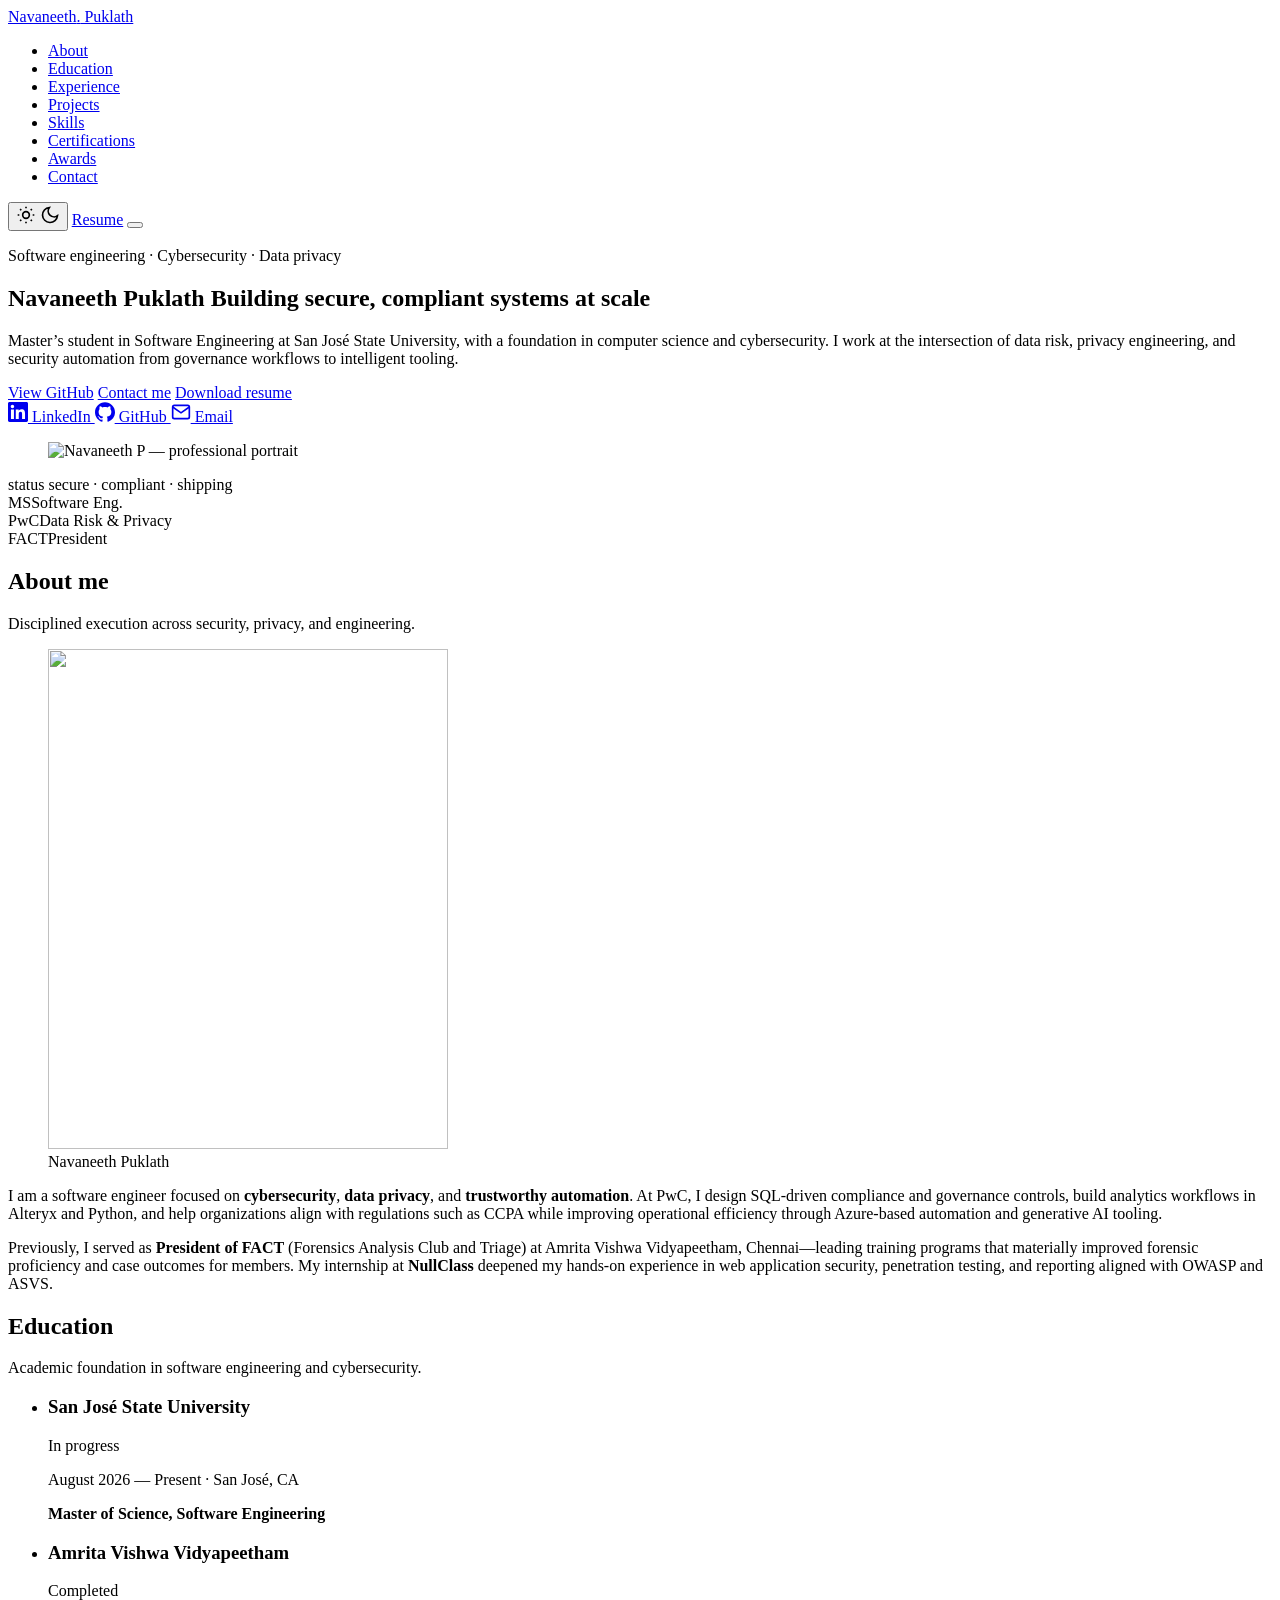
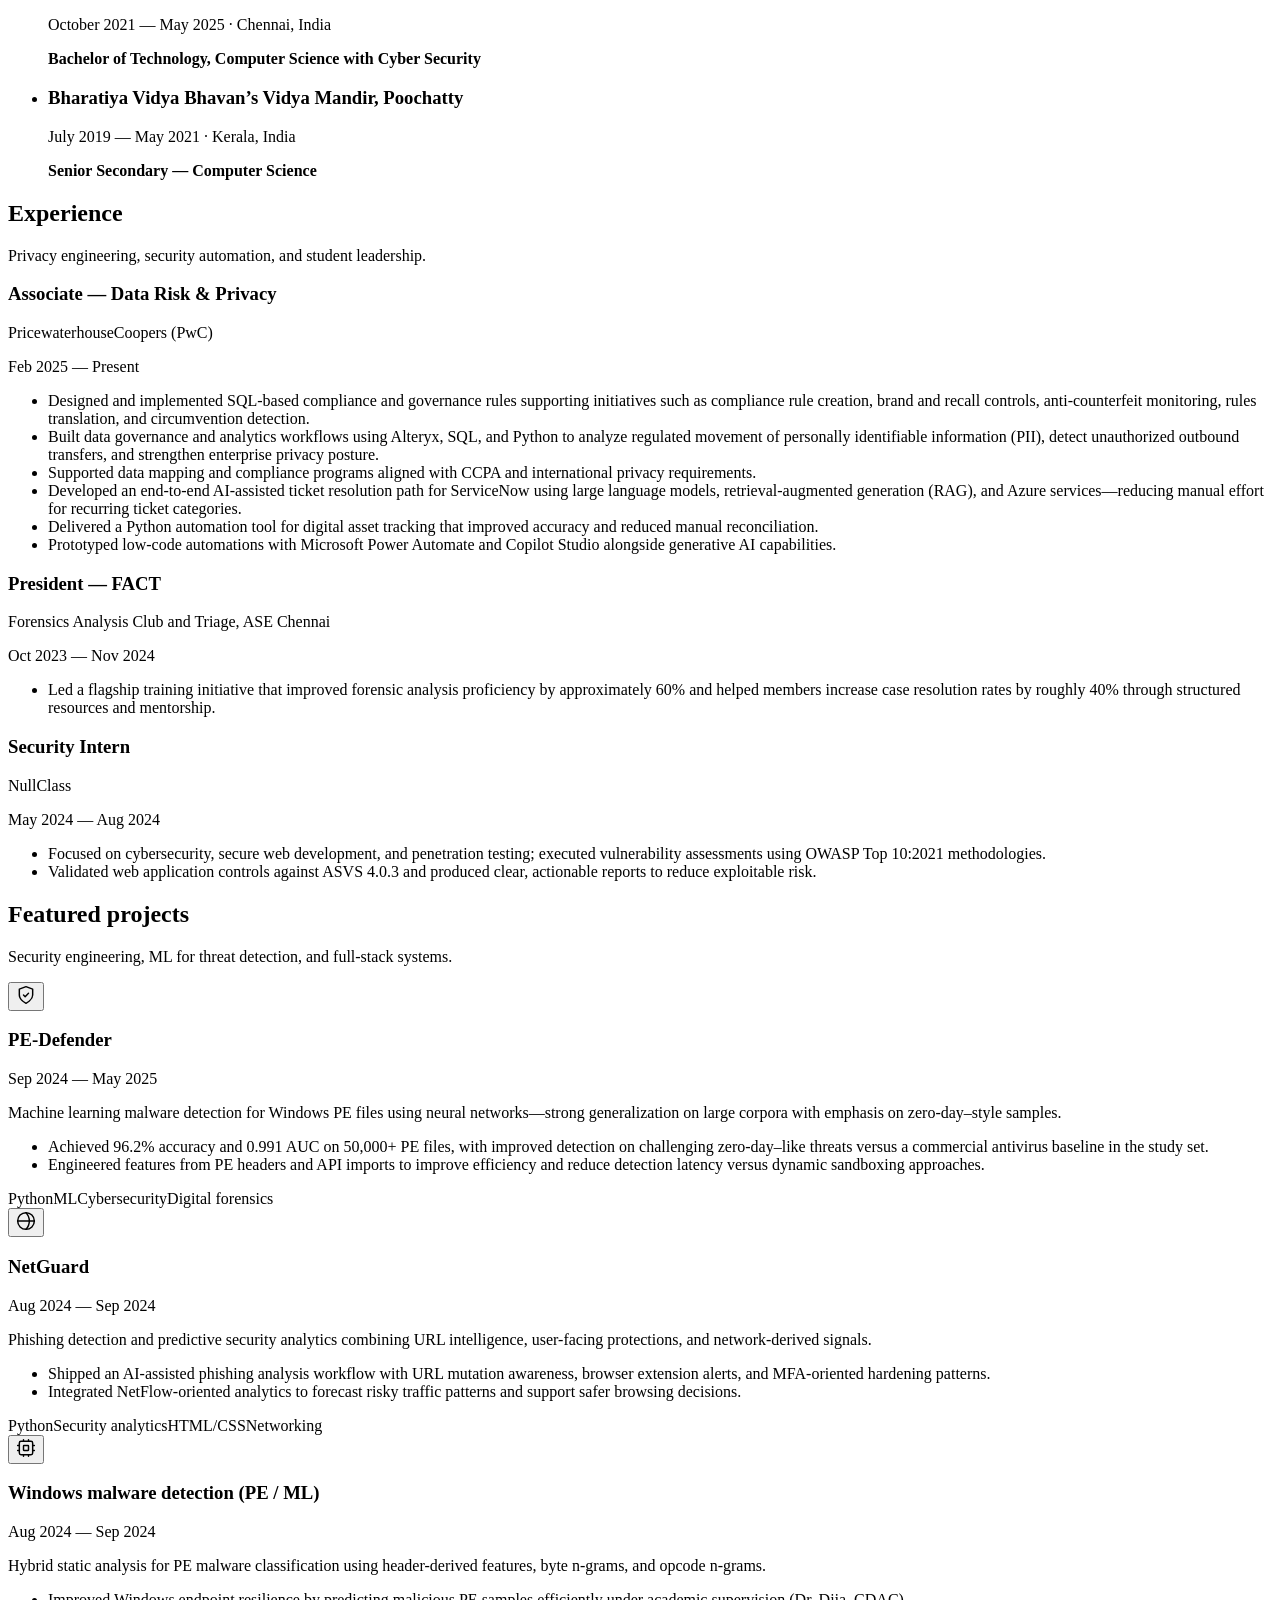
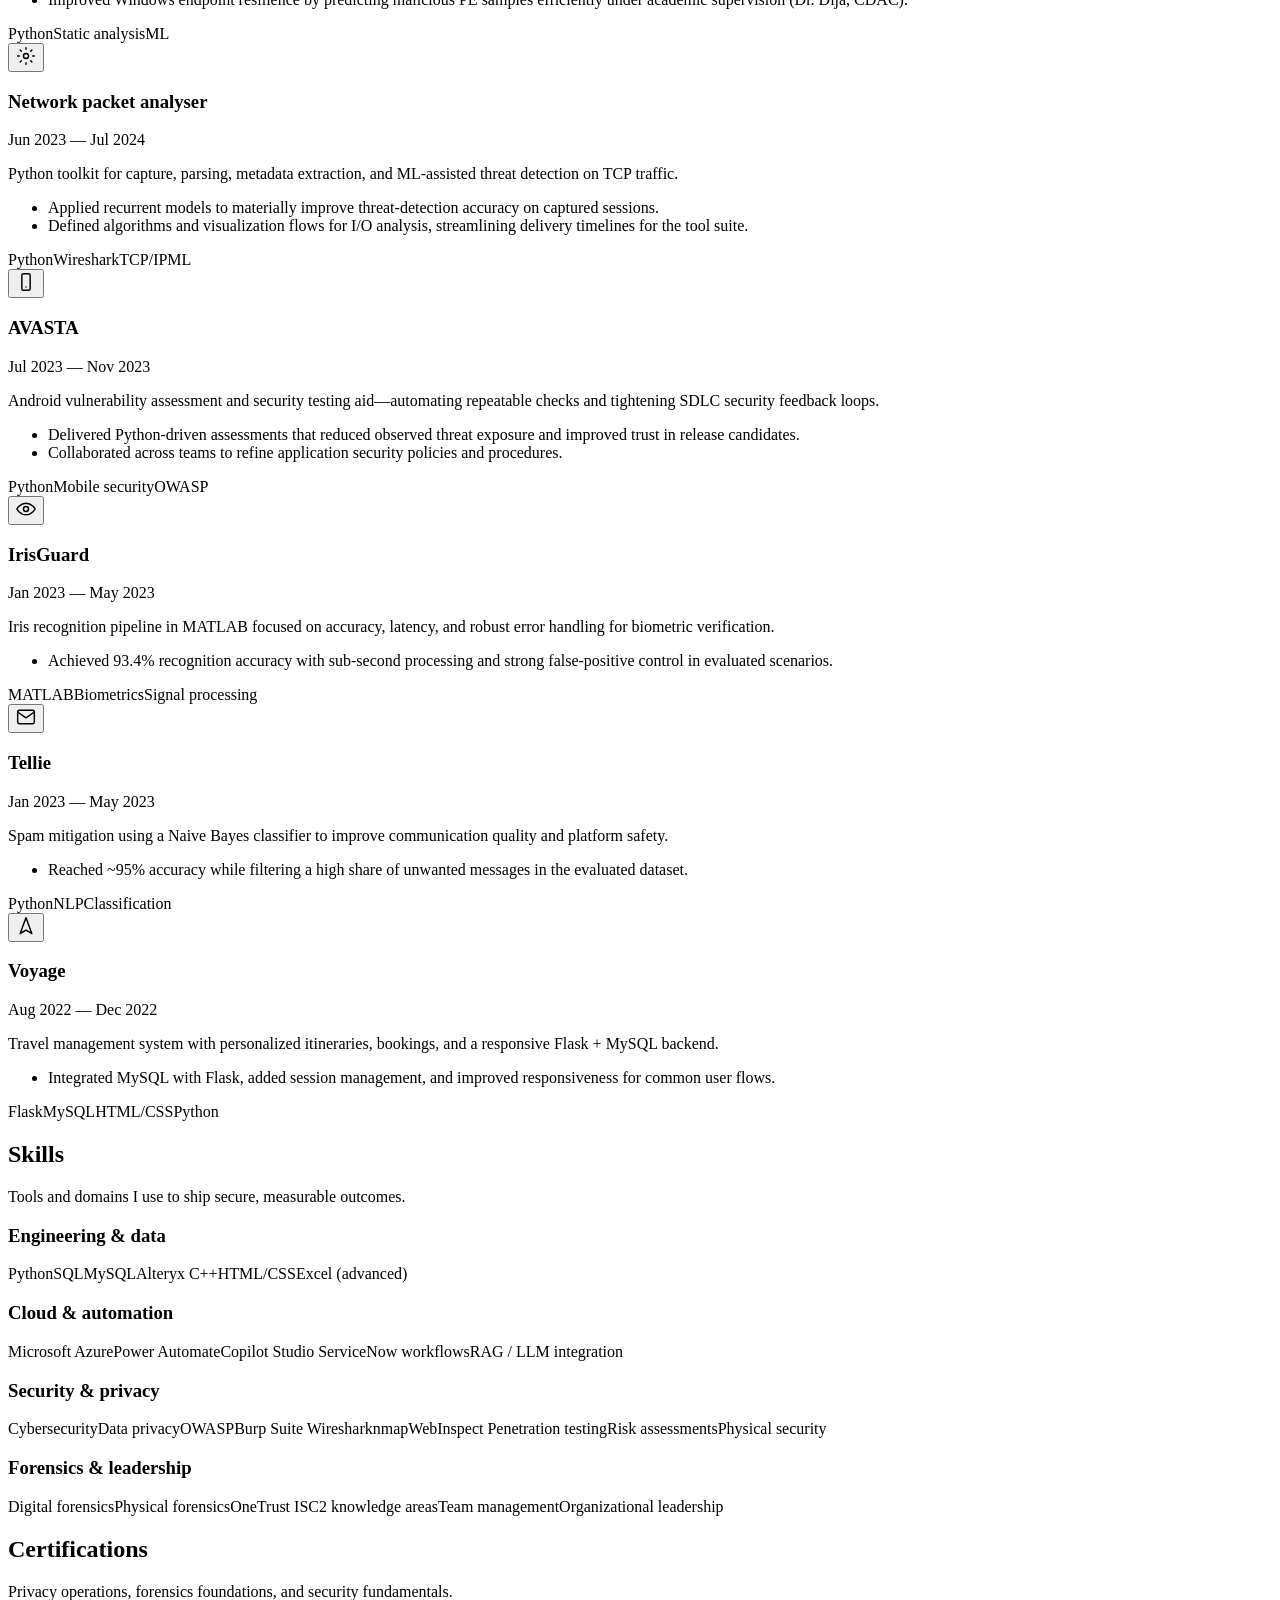
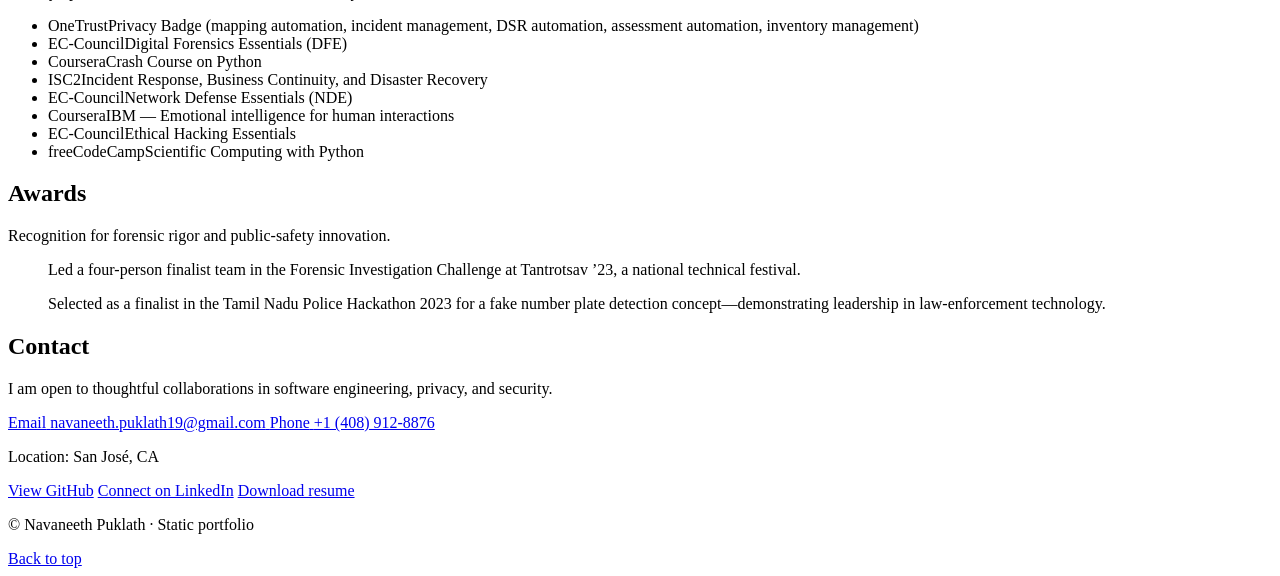
==== portfolio/index.html @ cc94ab1d "Update index.html" ====
<!DOCTYPE html>
<html lang="en">
<head>
  <meta charset="UTF-8" />
  <meta name="viewport" content="width=device-width, initial-scale=1.0" />
  <meta name="description" content="Navaneeth Puklath — Software engineering and cybersecurity portfolio. Data risk, privacy, and secure systems." />
  <title>Navaneeth Puklath | Software Engineering & Cybersecurity</title>
  <!-- Apply saved theme before CSS paints to avoid flash -->
  <script>
    (function () {
      try {
        if (localStorage.getItem("portfolio-theme") === "light") {
          document.documentElement.setAttribute("data-theme", "light");
        }
      } catch (e) { /* private mode */ }
    })();
  </script>
  <!-- Headings: Space Grotesk · Body: Inter · Tags: JetBrains Mono -->
  <link rel="preconnect" href="https://fonts.googleapis.com" />
  <link rel="preconnect" href="https://fonts.gstatic.com" crossorigin />
  <link href="https://fonts.googleapis.com/css2?family=Inter:wght@400;500;600;700&family=JetBrains+Mono:wght@400;500&family=Space+Grotesk:wght@500;600;700&display=swap" rel="stylesheet" />
  <link rel="stylesheet" href="style.css" />
</head>
<body>
  <!-- Ambient background layers (styled in CSS) -->
  <div class="bg-grid" aria-hidden="true"></div>
  <div class="bg-glow bg-glow--1" aria-hidden="true"></div>
  <div class="bg-glow bg-glow--2" aria-hidden="true"></div>

  <header class="site-header" id="top">
    <div class="container header__inner">
      <a class="logo" href="#hero" data-smooth-scroll>Navaneeth<span class="logo__dot">.</span> Puklath</a>
      <nav class="nav nav--desktop" aria-label="Primary">
        <ul class="nav__list">
          <li><a href="#about" data-smooth-scroll>About</a></li>
          <li><a href="#education" data-smooth-scroll>Education</a></li>
          <li><a href="#experience" data-smooth-scroll>Experience</a></li>
          <li><a href="#projects" data-smooth-scroll>Projects</a></li>
          <li><a href="#skills" data-smooth-scroll>Skills</a></li>
          <li><a href="#certifications" data-smooth-scroll>Certifications</a></li>
          <li><a href="#awards" data-smooth-scroll>Awards</a></li>
          <li><a href="#contact" data-smooth-scroll>Contact</a></li>
        </ul>
      </nav>
      <div class="header__actions">
        <!-- Dark / light appearance; label updates in script.js -->
        <button
          type="button"
          class="theme-toggle"
          id="theme-toggle"
          aria-label="Switch to light mode"
          title="Toggle color theme"
        >
          <svg class="theme-toggle__icon theme-toggle__icon--sun" width="20" height="20" viewBox="0 0 24 24" fill="none" stroke="currentColor" stroke-width="2" aria-hidden="true">
            <circle cx="12" cy="12" r="4" />
            <path d="M12 2v2M12 20v2M4.93 4.93l1.41 1.41M17.66 17.66l1.41 1.41M2 12h2M20 12h2M4.93 19.07l1.41-1.41M17.66 6.34l1.41-1.41" />
          </svg>
          <svg class="theme-toggle__icon theme-toggle__icon--moon" width="20" height="20" viewBox="0 0 24 24" fill="none" stroke="currentColor" stroke-width="2" aria-hidden="true">
            <path d="M21 12.79A9 9 0 1 1 11.21 3 7 7 0 0 0 21 12.79z" />
          </svg>
        </button>
        <a class="btn btn--ghost btn--sm" href="images/resume.pdf" download>Resume</a>
        <button class="nav-toggle" type="button" aria-expanded="false" aria-controls="mobile-nav" aria-label="Open menu">
          <span class="nav-toggle__bar"></span>
          <span class="nav-toggle__bar"></span>
        </button>
      </div>
    </div>
    <!-- Mobile navigation panel -->
    <div class="mobile-nav" id="mobile-nav" hidden>
      <nav aria-label="Mobile primary">
        <ul class="mobile-nav__list">
          <li><a href="#about" data-smooth-scroll>About</a></li>
          <li><a href="#education" data-smooth-scroll>Education</a></li>
          <li><a href="#experience" data-smooth-scroll>Experience</a></li>
          <li><a href="#projects" data-smooth-scroll>Projects</a></li>
          <li><a href="#skills" data-smooth-scroll>Skills</a></li>
          <li><a href="#certifications" data-smooth-scroll>Certifications</a></li>
          <li><a href="#awards" data-smooth-scroll>Awards</a></li>
          <li><a href="#contact" data-smooth-scroll>Contact</a></li>
        </ul>
      </nav>
    </div>
  </header>

  <main>
    <!-- 1. Hero -->
    <section class="hero section" id="hero">
      <div class="container hero__grid">
        <div class="hero__content reveal">
          <p class="eyebrow">Software engineering · Cybersecurity · Data privacy</p>
          <h1 class="hero__title">
            <span class="hero__name">Navaneeth Puklath</span>
            <span class="hero__role">Building secure, compliant systems at scale</span>
          </h1>
          <p class="hero__lead">
            Master’s student in Software Engineering at San José State University, with a foundation in computer science and cybersecurity.
            I work at the intersection of data risk, privacy engineering, and security automation from governance workflows to intelligent tooling.
          </p>
          <div class="hero__cta">
            <a class="btn btn--primary" href="https://github.com/Navaneethvinodp" target="_blank" rel="noopener noreferrer">View GitHub</a>
            <a class="btn btn--secondary" href="#contact" data-smooth-scroll>Contact me</a>
            <a class="btn btn--ghost" href="images/resume.pdf" download>Download resume</a>
          </div>
          <div class="hero__links">
            <a class="icon-link" href="https://www.linkedin.com/in/navaneeth-p-nair" target="_blank" rel="noopener noreferrer" aria-label="LinkedIn">
              <svg width="20" height="20" viewBox="0 0 24 24" fill="currentColor" aria-hidden="true"><path d="M20.447 20.452h-3.554v-5.569c0-1.328-.027-3.037-1.852-3.037-1.853 0-2.136 1.445-2.136 2.939v5.667H9.351V9h3.414v1.561h.046c.477-.9 1.637-1.85 3.37-1.85 3.601 0 4.267 2.37 4.267 5.455v6.286zM5.337 7.433c-1.144 0-2.063-.926-2.063-2.065 0-1.138.92-2.063 2.063-2.063 1.14 0 2.064.925 2.064 2.063 0 1.139-.925 2.065-2.064 2.065zm1.782 13.019H3.555V9h3.564v11.452zM22.225 0H1.771C.792 0 0 .774 0 1.729v20.542C0 23.227.792 24 1.771 24h20.451C23.2 24 24 23.227 24 22.271V1.729C24 .774 23.2 0 22.222 0h.003z"/></svg>
              LinkedIn
            </a>
            <a class="icon-link" href="https://github.com/Navaneethvinodp" target="_blank" rel="noopener noreferrer" aria-label="GitHub">
              <svg width="20" height="20" viewBox="0 0 24 24" fill="currentColor" aria-hidden="true"><path d="M12 .297c-6.63 0-12 5.373-12 12 0 5.303 3.438 9.8 8.205 11.385.6.113.82-.258.82-.577 0-.285-.01-1.04-.015-2.04-3.338.724-4.042-1.61-4.042-1.61C4.422 18.07 3.633 17.7 3.633 17.7c-1.087-.744.084-.729.084-.729 1.205.084 1.838 1.236 1.838 1.236 1.07 1.835 2.809 1.305 3.495.998.108-.776.417-1.305.76-1.605-2.665-.3-5.466-1.332-5.466-5.93 0-1.31.465-2.38 1.235-3.22-.135-.303-.54-1.523.105-3.176 0 0 1.005-.322 3.3 1.23.96-.267 1.98-.399 3-.405 1.02.006 2.04.138 3 .405 2.28-1.552 3.285-1.23 3.285-1.23.645 1.653.24 2.873.12 3.176.765.84 1.23 1.91 1.23 3.22 0 4.61-2.805 5.625-5.475 5.92.42.36.81 1.096.81 2.22 0 1.606-.015 2.896-.015 3.286 0 .315.21.69.825.57C20.565 22.092 24 17.592 24 12.297c0-6.627-5.373-12-12-12"/></svg>
              GitHub
            </a>
            <a class="icon-link" href="mailto:nivinvinod1236@gmail.com" aria-label="Email">
              <svg width="20" height="20" viewBox="0 0 24 24" fill="none" stroke="currentColor" stroke-width="2" aria-hidden="true"><path d="M4 4h16c1.1 0 2 .9 2 2v12c0 1.1-.9 2-2 2H4c-1.1 0-2-.9-2-2V6c0-1.1.9-2 2-2z"/><polyline points="22,6 12,13 2,6"/></svg>
              Email
            </a>
          </div>
        </div>
        <div class="hero__visual hero__visual--stack reveal reveal--delay">
          <!-- Professional headshot: images/photo.png -->
          <figure class="hero-photo">
            <img
              class="hero-photo__img"
              src="images/photo.png"
              alt="Navaneeth P — professional portrait"
              width="640"
              height="800"
              loading="eager"
              decoding="async"
            />
          </figure>
          <div class="hero-card hero-card--compact">
            <div class="hero-card__scan" aria-hidden="true"></div>
            <div class="hero-card__content">
              <span class="mono mono--muted">status</span>
              <span class="mono mono--accent">secure · compliant · shipping</span>
              <div class="hero-card__metrics">
                <div><span class="metric__value">MS</span><span class="metric__label">Software Eng.</span></div>
                <div><span class="metric__value">PwC</span><span class="metric__label">Data Risk &amp; Privacy</span></div>
                <div><span class="metric__value">FACT</span><span class="metric__label">President</span></div>
              </div>
            </div>
          </div>
        </div>
      </div>
    </section>

    <!-- 2. About -->
    <section class="section section--tight" id="about">
      <div class="container">
        <header class="section__head reveal">
          <h2 class="section__title">About me</h2>
          <p class="section__subtitle">Disciplined execution across security, privacy, and engineering.</p>
        </header>
        <div class="about__grid">
          <figure class="about-photo reveal">
            <img
              class="about-photo__img"
              src="images/photo.png"
              alt=""
              width="400"
              height="500"
              loading="lazy"
              decoding="async"
            />
            <figcaption class="visually-hidden">Navaneeth Puklath</figcaption>
          </figure>
          <div class="prose prose--wide reveal">
            <p>
              I am a software engineer focused on <strong>cybersecurity</strong>, <strong>data privacy</strong>, and <strong>trustworthy automation</strong>.
              At PwC, I design SQL-driven compliance and governance controls, build analytics workflows in Alteryx and Python, and help organizations align with regulations such as CCPA while improving operational efficiency through Azure-based automation and generative AI tooling.
            </p>
            <p>
              Previously, I served as <strong>President of FACT</strong> (Forensics Analysis Club and Triage) at Amrita Vishwa Vidyapeetham, Chennai—leading training programs that materially improved forensic proficiency and case outcomes for members.
              My internship at <strong>NullClass</strong> deepened my hands-on experience in web application security, penetration testing, and reporting aligned with OWASP and ASVS.
            </p>
          </div>
        </div>
      </div>
    </section>

    <!-- 3. Education -->
    <section class="section" id="education">
      <div class="container">
        <header class="section__head reveal">
          <h2 class="section__title">Education</h2>
          <p class="section__subtitle">Academic foundation in software engineering and cybersecurity.</p>
        </header>
        <ul class="timeline reveal">
          <li class="timeline__item">
            <div class="timeline__marker"></div>
            <div class="card card--pad">
              <div class="card__top">
                <h3 class="card__title">San José State University</h3>
                <span class="pill">In progress</span>
              </div>
              <p class="card__meta">August 2026 — Present · San José, CA</p>
              <p class="card__text"><strong>Master of Science, Software Engineering</strong></p>
            </div>
          </li>
          <li class="timeline__item">
            <div class="timeline__marker"></div>
            <div class="card card--pad">
              <div class="card__top">
                <h3 class="card__title">Amrita Vishwa Vidyapeetham</h3>
                <span class="pill pill--muted">Completed</span>
              </div>
              <p class="card__meta">October 2021 — May 2025 · Chennai, India</p>
              <p class="card__text"><strong>Bachelor of Technology, Computer Science with Cyber Security</strong></p>
            </div>
          </li>
          <li class="timeline__item">
            <div class="timeline__marker"></div>
            <div class="card card--pad">
              <div class="card__top">
                <h3 class="card__title">Bharatiya Vidya Bhavan’s Vidya Mandir, Poochatty</h3>
              </div>
              <p class="card__meta">July 2019 — May 2021 · Kerala, India</p>
              <p class="card__text"><strong>Senior Secondary — Computer Science</strong></p>
            </div>
          </li>
        </ul>
      </div>
    </section>

    <!-- 4. Experience -->
    <section class="section section--alt" id="experience">
      <div class="container">
        <header class="section__head reveal">
          <h2 class="section__title">Experience</h2>
          <p class="section__subtitle">Privacy engineering, security automation, and student leadership.</p>
        </header>
        <div class="cards-stack">
          <article class="card card--exp reveal">
            <div class="card__top">
              <div>
                <h3 class="card__title">Associate — Data Risk &amp; Privacy</h3>
                <p class="card__org">PricewaterhouseCoopers (PwC)</p>
              </div>
              <span class="pill">Feb 2025 — Present</span>
            </div>
            <ul class="list">
              <li>Designed and implemented SQL-based compliance and governance rules supporting initiatives such as compliance rule creation, brand and recall controls, anti-counterfeit monitoring, rules translation, and circumvention detection.</li>
              <li>Built data governance and analytics workflows using Alteryx, SQL, and Python to analyze regulated movement of personally identifiable information (PII), detect unauthorized outbound transfers, and strengthen enterprise privacy posture.</li>
              <li>Supported data mapping and compliance programs aligned with CCPA and international privacy requirements.</li>
              <li>Developed an end-to-end AI-assisted ticket resolution path for ServiceNow using large language models, retrieval-augmented generation (RAG), and Azure services—reducing manual effort for recurring ticket categories.</li>
              <li>Delivered a Python automation tool for digital asset tracking that improved accuracy and reduced manual reconciliation.</li>
              <li>Prototyped low-code automations with Microsoft Power Automate and Copilot Studio alongside generative AI capabilities.</li>
            </ul>
          </article>
          <article class="card card--exp reveal">
            <div class="card__top">
              <div>
                <h3 class="card__title">President — FACT</h3>
                <p class="card__org">Forensics Analysis Club and Triage, ASE Chennai</p>
              </div>
              <span class="pill pill--muted">Oct 2023 — Nov 2024</span>
            </div>
            <ul class="list">
              <li>Led a flagship training initiative that improved forensic analysis proficiency by approximately 60% and helped members increase case resolution rates by roughly 40% through structured resources and mentorship.</li>
            </ul>
          </article>
          <article class="card card--exp reveal">
            <div class="card__top">
              <div>
                <h3 class="card__title">Security Intern</h3>
                <p class="card__org">NullClass</p>
              </div>
              <span class="pill pill--muted">May 2024 — Aug 2024</span>
            </div>
            <ul class="list">
              <li>Focused on cybersecurity, secure web development, and penetration testing; executed vulnerability assessments using OWASP Top 10:2021 methodologies.</li>
              <li>Validated web application controls against ASVS 4.0.3 and produced clear, actionable reports to reduce exploitable risk.</li>
            </ul>
          </article>
        </div>
      </div>
    </section>

    <!-- 5. Featured Projects -->
    <section class="section" id="projects">
      <div class="container">
        <header class="section__head reveal">
          <h2 class="section__title">Featured projects</h2>
          <p class="section__subtitle">Security engineering, ML for threat detection, and full-stack systems.</p>
        </header>
        <div class="project-grid">
          <article class="project-card reveal">
            <!-- Decorative control-style icon: cyan → violet on hover / focus -->
            <button type="button" class="project-card__icon" aria-label="PE-Defender — malware detection highlights">
              <svg viewBox="0 0 24 24" width="20" height="20" fill="none" stroke="currentColor" stroke-width="1.75" stroke-linecap="round" stroke-linejoin="round" aria-hidden="true">
                <path d="M12 22s8-4 8-10V5l-8-3-8 3v7c0 6 8 10 8 10z" />
                <path d="M9 12l2 2 4-4" />
              </svg>
            </button>
            <div class="project-card__head">
              <h3 class="project-card__title">PE-Defender</h3>
              <span class="project-card__period">Sep 2024 — May 2025</span>
            </div>
            <p class="project-card__desc">Machine learning malware detection for Windows PE files using neural networks—strong generalization on large corpora with emphasis on zero-day–style samples.</p>
            <ul class="list list--compact">
              <li>Achieved 96.2% accuracy and 0.991 AUC on 50,000+ PE files, with improved detection on challenging zero-day–like threats versus a commercial antivirus baseline in the study set.</li>
              <li>Engineered features from PE headers and API imports to improve efficiency and reduce detection latency versus dynamic sandboxing approaches.</li>
            </ul>
            <div class="tags">
              <span class="tag">Python</span><span class="tag">ML</span><span class="tag">Cybersecurity</span><span class="tag">Digital forensics</span>
            </div>
          </article>
          <article class="project-card reveal">
            <button type="button" class="project-card__icon" aria-label="NetGuard — phishing detection highlights">
              <svg viewBox="0 0 24 24" width="20" height="20" fill="none" stroke="currentColor" stroke-width="1.75" stroke-linecap="round" stroke-linejoin="round" aria-hidden="true">
                <circle cx="12" cy="12" r="10" />
                <path d="M2 12h20M12 2a14.5 14.5 0 0 1 0 20" />
              </svg>
            </button>
            <div class="project-card__head">
              <h3 class="project-card__title">NetGuard</h3>
              <span class="project-card__period">Aug 2024 — Sep 2024</span>
            </div>
            <p class="project-card__desc">Phishing detection and predictive security analytics combining URL intelligence, user-facing protections, and network-derived signals.</p>
            <ul class="list list--compact">
              <li>Shipped an AI-assisted phishing analysis workflow with URL mutation awareness, browser extension alerts, and MFA-oriented hardening patterns.</li>
              <li>Integrated NetFlow-oriented analytics to forecast risky traffic patterns and support safer browsing decisions.</li>
            </ul>
            <div class="tags">
              <span class="tag">Python</span><span class="tag">Security analytics</span><span class="tag">HTML/CSS</span><span class="tag">Networking</span>
            </div>
          </article>
          <article class="project-card reveal">
            <button type="button" class="project-card__icon" aria-label="Windows malware detection — PE / ML highlights">
              <svg viewBox="0 0 24 24" width="20" height="20" fill="none" stroke="currentColor" stroke-width="1.75" stroke-linecap="round" stroke-linejoin="round" aria-hidden="true">
                <rect x="4" y="4" width="16" height="16" rx="2" />
                <rect x="9" y="9" width="6" height="6" rx="0.5" />
                <path d="M9 2v2M15 2v2M9 20v2M15 20v2M22 9h-2M22 15h-2M2 9h2M2 15h2" />
              </svg>
            </button>
            <div class="project-card__head">
              <h3 class="project-card__title">Windows malware detection (PE / ML)</h3>
              <span class="project-card__period">Aug 2024 — Sep 2024</span>
            </div>
            <p class="project-card__desc">Hybrid static analysis for PE malware classification using header-derived features, byte n-grams, and opcode n-grams.</p>
            <ul class="list list--compact">
              <li>Improved Windows endpoint resilience by predicting malicious PE samples efficiently under academic supervision (Dr. Dija, CDAC).</li>
            </ul>
            <div class="tags">
              <span class="tag">Python</span><span class="tag">Static analysis</span><span class="tag">ML</span>
            </div>
          </article>
          <article class="project-card reveal">
            <button type="button" class="project-card__icon" aria-label="Network packet analyser highlights">
              <svg viewBox="0 0 24 24" width="20" height="20" fill="none" stroke="currentColor" stroke-width="1.75" stroke-linecap="round" stroke-linejoin="round" aria-hidden="true">
                <circle cx="12" cy="12" r="3" />
                <path d="M12 2v2M12 20v2M4.93 4.93l1.41 1.41M17.66 17.66l1.41 1.41M2 12h2M20 12h2M4.93 19.07l1.41-1.41M17.66 6.34l1.41-1.41" />
              </svg>
            </button>
            <div class="project-card__head">
              <h3 class="project-card__title">Network packet analyser</h3>
              <span class="project-card__period">Jun 2023 — Jul 2024</span>
            </div>
            <p class="project-card__desc">Python toolkit for capture, parsing, metadata extraction, and ML-assisted threat detection on TCP traffic.</p>
            <ul class="list list--compact">
              <li>Applied recurrent models to materially improve threat-detection accuracy on captured sessions.</li>
              <li>Defined algorithms and visualization flows for I/O analysis, streamlining delivery timelines for the tool suite.</li>
            </ul>
            <div class="tags">
              <span class="tag">Python</span><span class="tag">Wireshark</span><span class="tag">TCP/IP</span><span class="tag">ML</span>
            </div>
          </article>
          <article class="project-card reveal">
            <button type="button" class="project-card__icon" aria-label="AVASTA — Android security testing highlights">
              <svg viewBox="0 0 24 24" width="20" height="20" fill="none" stroke="currentColor" stroke-width="1.75" stroke-linecap="round" stroke-linejoin="round" aria-hidden="true">
                <rect x="7" y="2" width="10" height="20" rx="2" />
                <path d="M12 18h.01" />
              </svg>
            </button>
            <div class="project-card__head">
              <h3 class="project-card__title">AVASTA</h3>
              <span class="project-card__period">Jul 2023 — Nov 2023</span>
            </div>
            <p class="project-card__desc">Android vulnerability assessment and security testing aid—automating repeatable checks and tightening SDLC security feedback loops.</p>
            <ul class="list list--compact">
              <li>Delivered Python-driven assessments that reduced observed threat exposure and improved trust in release candidates.</li>
              <li>Collaborated across teams to refine application security policies and procedures.</li>
            </ul>
            <div class="tags">
              <span class="tag">Python</span><span class="tag">Mobile security</span><span class="tag">OWASP</span>
            </div>
          </article>
          <article class="project-card reveal">
            <button type="button" class="project-card__icon" aria-label="IrisGuard — biometrics highlights">
              <svg viewBox="0 0 24 24" width="20" height="20" fill="none" stroke="currentColor" stroke-width="1.75" stroke-linecap="round" stroke-linejoin="round" aria-hidden="true">
                <path d="M1 12s4-7 11-7 11 7 11 7-4 7-11 7-11-7-11-7z" />
                <circle cx="12" cy="12" r="3" />
              </svg>
            </button>
            <div class="project-card__head">
              <h3 class="project-card__title">IrisGuard</h3>
              <span class="project-card__period">Jan 2023 — May 2023</span>
            </div>
            <p class="project-card__desc">Iris recognition pipeline in MATLAB focused on accuracy, latency, and robust error handling for biometric verification.</p>
            <ul class="list list--compact">
              <li>Achieved 93.4% recognition accuracy with sub-second processing and strong false-positive control in evaluated scenarios.</li>
            </ul>
            <div class="tags">
              <span class="tag">MATLAB</span><span class="tag">Biometrics</span><span class="tag">Signal processing</span>
            </div>
          </article>
          <article class="project-card reveal">
            <button type="button" class="project-card__icon" aria-label="Tellie — spam mitigation highlights">
              <svg viewBox="0 0 24 24" width="20" height="20" fill="none" stroke="currentColor" stroke-width="1.75" stroke-linecap="round" stroke-linejoin="round" aria-hidden="true">
                <path d="M4 4h16c1.1 0 2 .9 2 2v12c0 1.1-.9 2-2 2H4c-1.1 0-2-.9-2-2V6c0-1.1.9-2 2-2z" />
                <path d="m22 6-10 7L2 6" />
              </svg>
            </button>
            <div class="project-card__head">
              <h3 class="project-card__title">Tellie</h3>
              <span class="project-card__period">Jan 2023 — May 2023</span>
            </div>
            <p class="project-card__desc">Spam mitigation using a Naive Bayes classifier to improve communication quality and platform safety.</p>
            <ul class="list list--compact">
              <li>Reached ~95% accuracy while filtering a high share of unwanted messages in the evaluated dataset.</li>
            </ul>
            <div class="tags">
              <span class="tag">Python</span><span class="tag">NLP</span><span class="tag">Classification</span>
            </div>
          </article>
          <article class="project-card reveal">
            <button type="button" class="project-card__icon" aria-label="Voyage — travel platform highlights">
              <svg viewBox="0 0 24 24" width="20" height="20" fill="none" stroke="currentColor" stroke-width="1.75" stroke-linecap="round" stroke-linejoin="round" aria-hidden="true">
                <polygon points="12 2 19 21 12 17 5 21 12 2" />
              </svg>
            </button>
            <div class="project-card__head">
              <h3 class="project-card__title">Voyage</h3>
              <span class="project-card__period">Aug 2022 — Dec 2022</span>
            </div>
            <p class="project-card__desc">Travel management system with personalized itineraries, bookings, and a responsive Flask + MySQL backend.</p>
            <ul class="list list--compact">
              <li>Integrated MySQL with Flask, added session management, and improved responsiveness for common user flows.</li>
            </ul>
            <div class="tags">
              <span class="tag">Flask</span><span class="tag">MySQL</span><span class="tag">HTML/CSS</span><span class="tag">Python</span>
            </div>
          </article>
        </div>
      </div>
    </section>

    <!-- 6. Skills -->
    <section class="section section--alt" id="skills">
      <div class="container">
        <header class="section__head reveal">
          <h2 class="section__title">Skills</h2>
          <p class="section__subtitle">Tools and domains I use to ship secure, measurable outcomes.</p>
        </header>
        <div class="skill-groups reveal">
          <div class="skill-group">
            <h3 class="skill-group__title">Engineering &amp; data</h3>
            <div class="tags tags--lg">
              <span class="tag">Python</span><span class="tag">SQL</span><span class="tag">MySQL</span><span class="tag">Alteryx</span>
              <span class="tag">C++</span><span class="tag">HTML/CSS</span><span class="tag">Excel (advanced)</span>
            </div>
          </div>
          <div class="skill-group">
            <h3 class="skill-group__title">Cloud &amp; automation</h3>
            <div class="tags tags--lg">
              <span class="tag">Microsoft Azure</span><span class="tag">Power Automate</span><span class="tag">Copilot Studio</span>
              <span class="tag">ServiceNow workflows</span><span class="tag">RAG / LLM integration</span>
            </div>
          </div>
          <div class="skill-group">
            <h3 class="skill-group__title">Security &amp; privacy</h3>
            <div class="tags tags--lg">
              <span class="tag">Cybersecurity</span><span class="tag">Data privacy</span><span class="tag">OWASP</span><span class="tag">Burp Suite</span>
              <span class="tag">Wireshark</span><span class="tag">nmap</span><span class="tag">WebInspect</span>
              <span class="tag">Penetration testing</span><span class="tag">Risk assessments</span><span class="tag">Physical security</span>
            </div>
          </div>
          <div class="skill-group">
            <h3 class="skill-group__title">Forensics &amp; leadership</h3>
            <div class="tags tags--lg">
              <span class="tag">Digital forensics</span><span class="tag">Physical forensics</span><span class="tag">OneTrust</span>
              <span class="tag">ISC2 knowledge areas</span><span class="tag">Team management</span><span class="tag">Organizational leadership</span>
            </div>
          </div>
        </div>
      </div>
    </section>

    <!-- 7. Certifications -->
    <section class="section" id="certifications">
      <div class="container">
        <header class="section__head reveal">
          <h2 class="section__title">Certifications</h2>
          <p class="section__subtitle">Privacy operations, forensics foundations, and security fundamentals.</p>
        </header>
        <ul class="cert-grid reveal">
          <li class="cert-card"><span class="cert-card__issuer">OneTrust</span><span class="cert-card__name">Privacy Badge (mapping automation, incident management, DSR automation, assessment automation, inventory management)</span></li>
          <li class="cert-card"><span class="cert-card__issuer">EC-Council</span><span class="cert-card__name">Digital Forensics Essentials (DFE)</span></li>
          <li class="cert-card"><span class="cert-card__issuer">Coursera</span><span class="cert-card__name">Crash Course on Python</span></li>
          <li class="cert-card"><span class="cert-card__issuer">ISC2</span><span class="cert-card__name">Incident Response, Business Continuity, and Disaster Recovery</span></li>
          <li class="cert-card"><span class="cert-card__issuer">EC-Council</span><span class="cert-card__name">Network Defense Essentials (NDE)</span></li>
          <li class="cert-card"><span class="cert-card__issuer">Coursera</span><span class="cert-card__name">IBM — Emotional intelligence for human interactions</span></li>
          <li class="cert-card"><span class="cert-card__issuer">EC-Council</span><span class="cert-card__name">Ethical Hacking Essentials</span></li>
          <li class="cert-card"><span class="cert-card__issuer">freeCodeCamp</span><span class="cert-card__name">Scientific Computing with Python</span></li>
        </ul>
      </div>
    </section>

    <!-- 8. Awards -->
    <section class="section section--alt" id="awards">
      <div class="container">
        <header class="section__head reveal">
          <h2 class="section__title">Awards</h2>
          <p class="section__subtitle">Recognition for forensic rigor and public-safety innovation.</p>
        </header>
        <div class="awards reveal">
          <blockquote class="award">
            <p>Led a four-person finalist team in the Forensic Investigation Challenge at Tantrotsav ’23, a national technical festival.</p>
          </blockquote>
          <blockquote class="award">
            <p>Selected as a finalist in the Tamil Nadu Police Hackathon 2023 for a fake number plate detection concept—demonstrating leadership in law-enforcement technology.</p>
          </blockquote>
        </div>
      </div>
    </section>

    <!-- 9. Contact -->
    <section class="section section--contact" id="contact">
      <div class="container">
        <header class="section__head reveal">
          <h2 class="section__title">Contact</h2>
          <p class="section__subtitle">I am open to thoughtful collaborations in software engineering, privacy, and security.</p>
        </header>
        <div class="contact-panel reveal">
          <div class="contact-panel__primary">
            <a class="contact-tile" href="mailto:nivinvinod1236@gmail.com">
              <span class="contact-tile__label">Email</span>
              <span class="contact-tile__value">navaneeth.puklath19@gmail.com</span>
            </a>
            <a class="contact-tile" href="tel:+917907066160">
              <span class="contact-tile__label">Phone</span>
              <span class="contact-tile__value">+1 (408) 912-8876</span>
            </a>
            <p class="contact-note">Location: San José, CA</p>
          </div>
          <div class="contact-panel__actions">
            <a class="btn btn--primary btn--block" href="https://github.com/Navaneethpuklayh" target="_blank" rel="noopener noreferrer">View GitHub</a>
            <a class="btn btn--secondary btn--block" href="https://www.linkedin.com/in/navaneeth-puklath" target="_blank" rel="noopener noreferrer">Connect on LinkedIn</a>
            <a class="btn btn--ghost btn--block" href="images/resume.pdf" download>Download resume</a>
          </div>
        </div>
      </div>
    </section>
  </main>

  <footer class="site-footer">
    <div class="container footer__inner">
      <p class="footer__text">© <span id="year"></span> Navaneeth Puklath · Static portfolio</p>
      <a class="footer__top" href="#hero" data-smooth-scroll>Back to top</a>
    </div>
  </footer>

  <script src="script.js" defer></script>
</body>
</html>
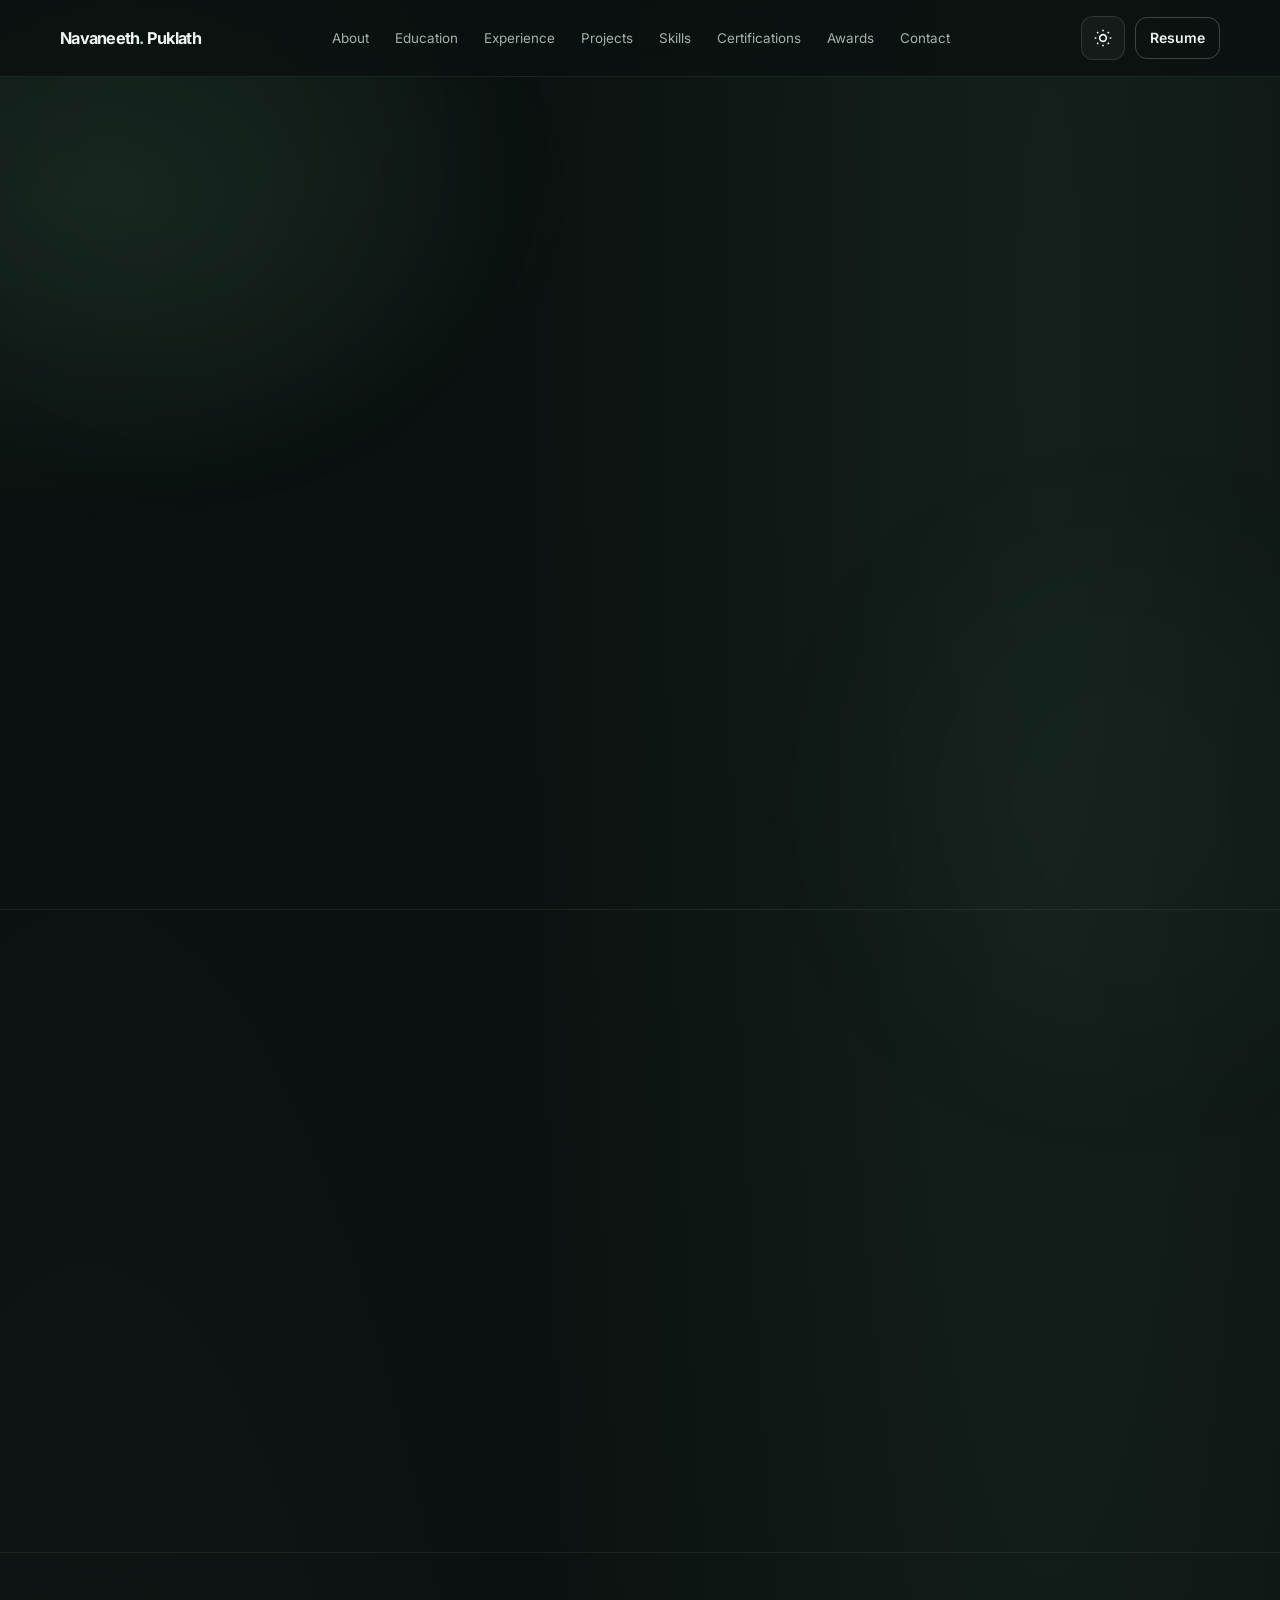
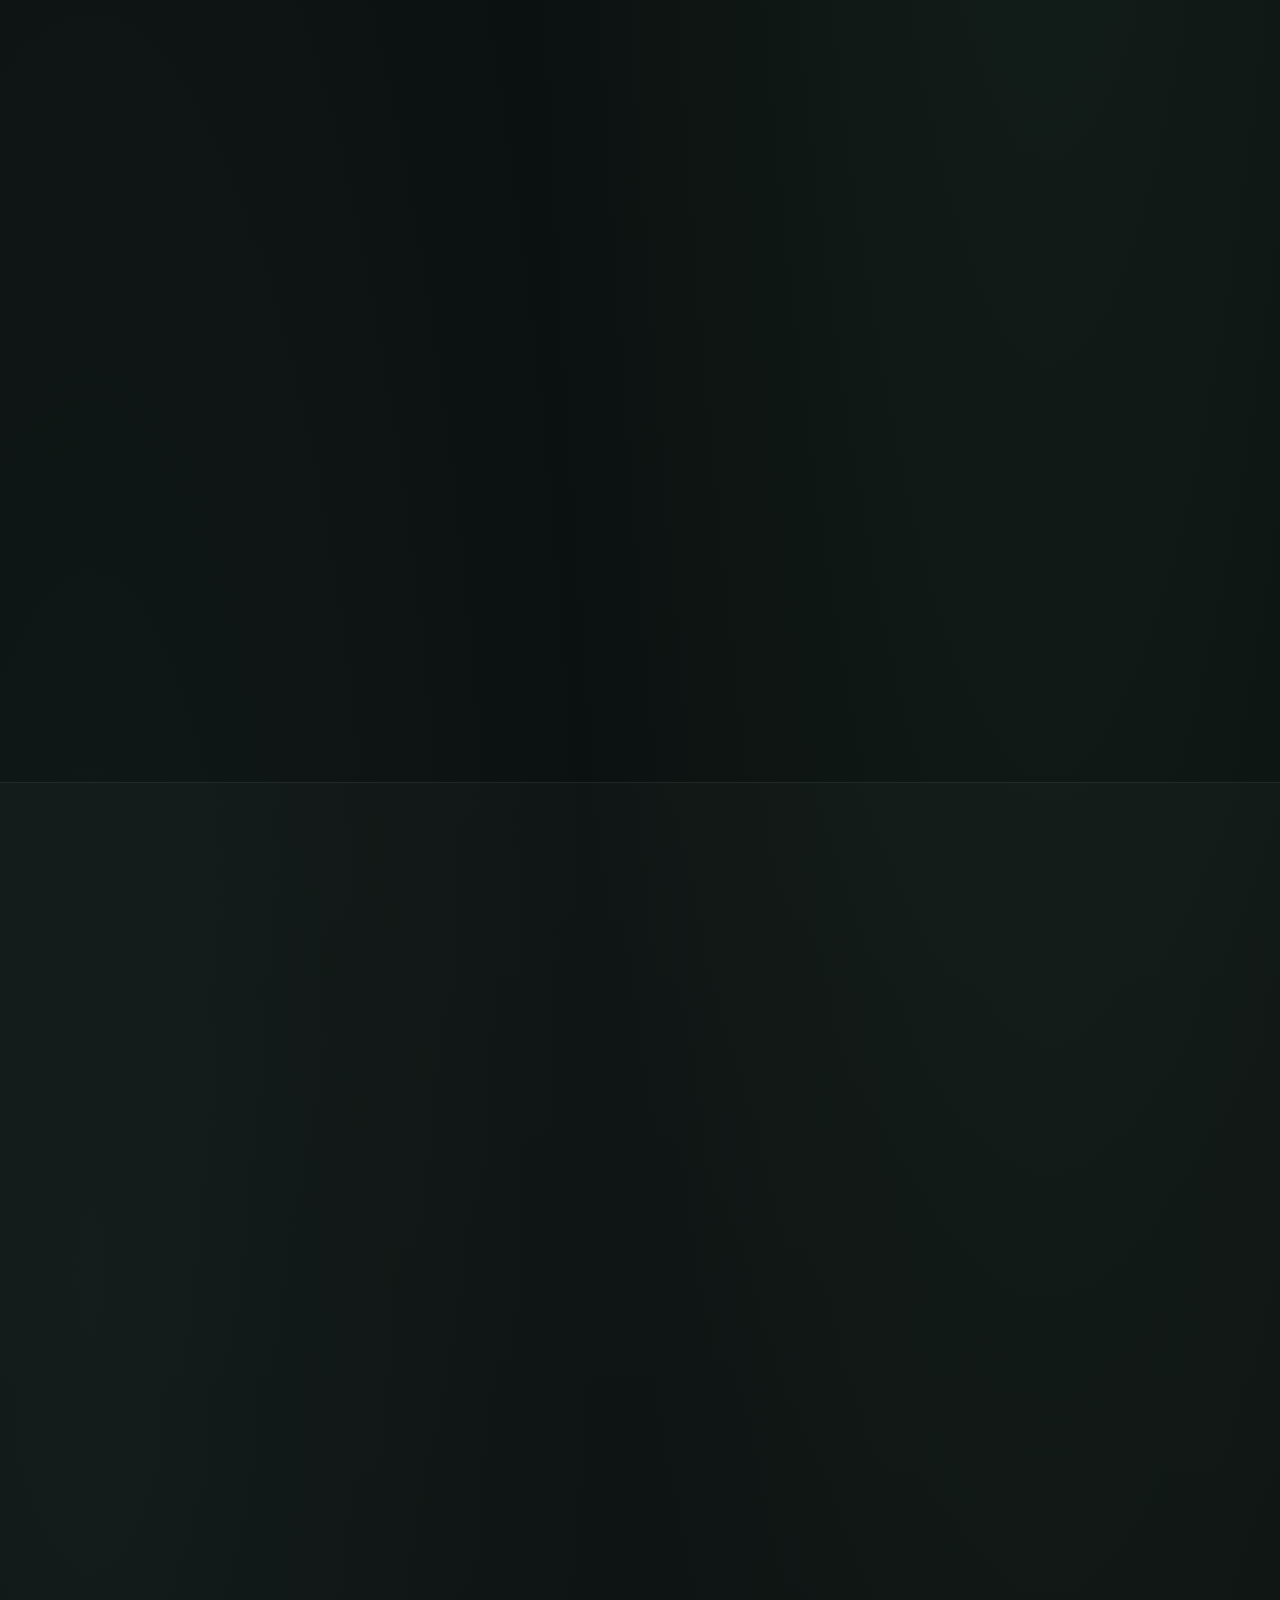
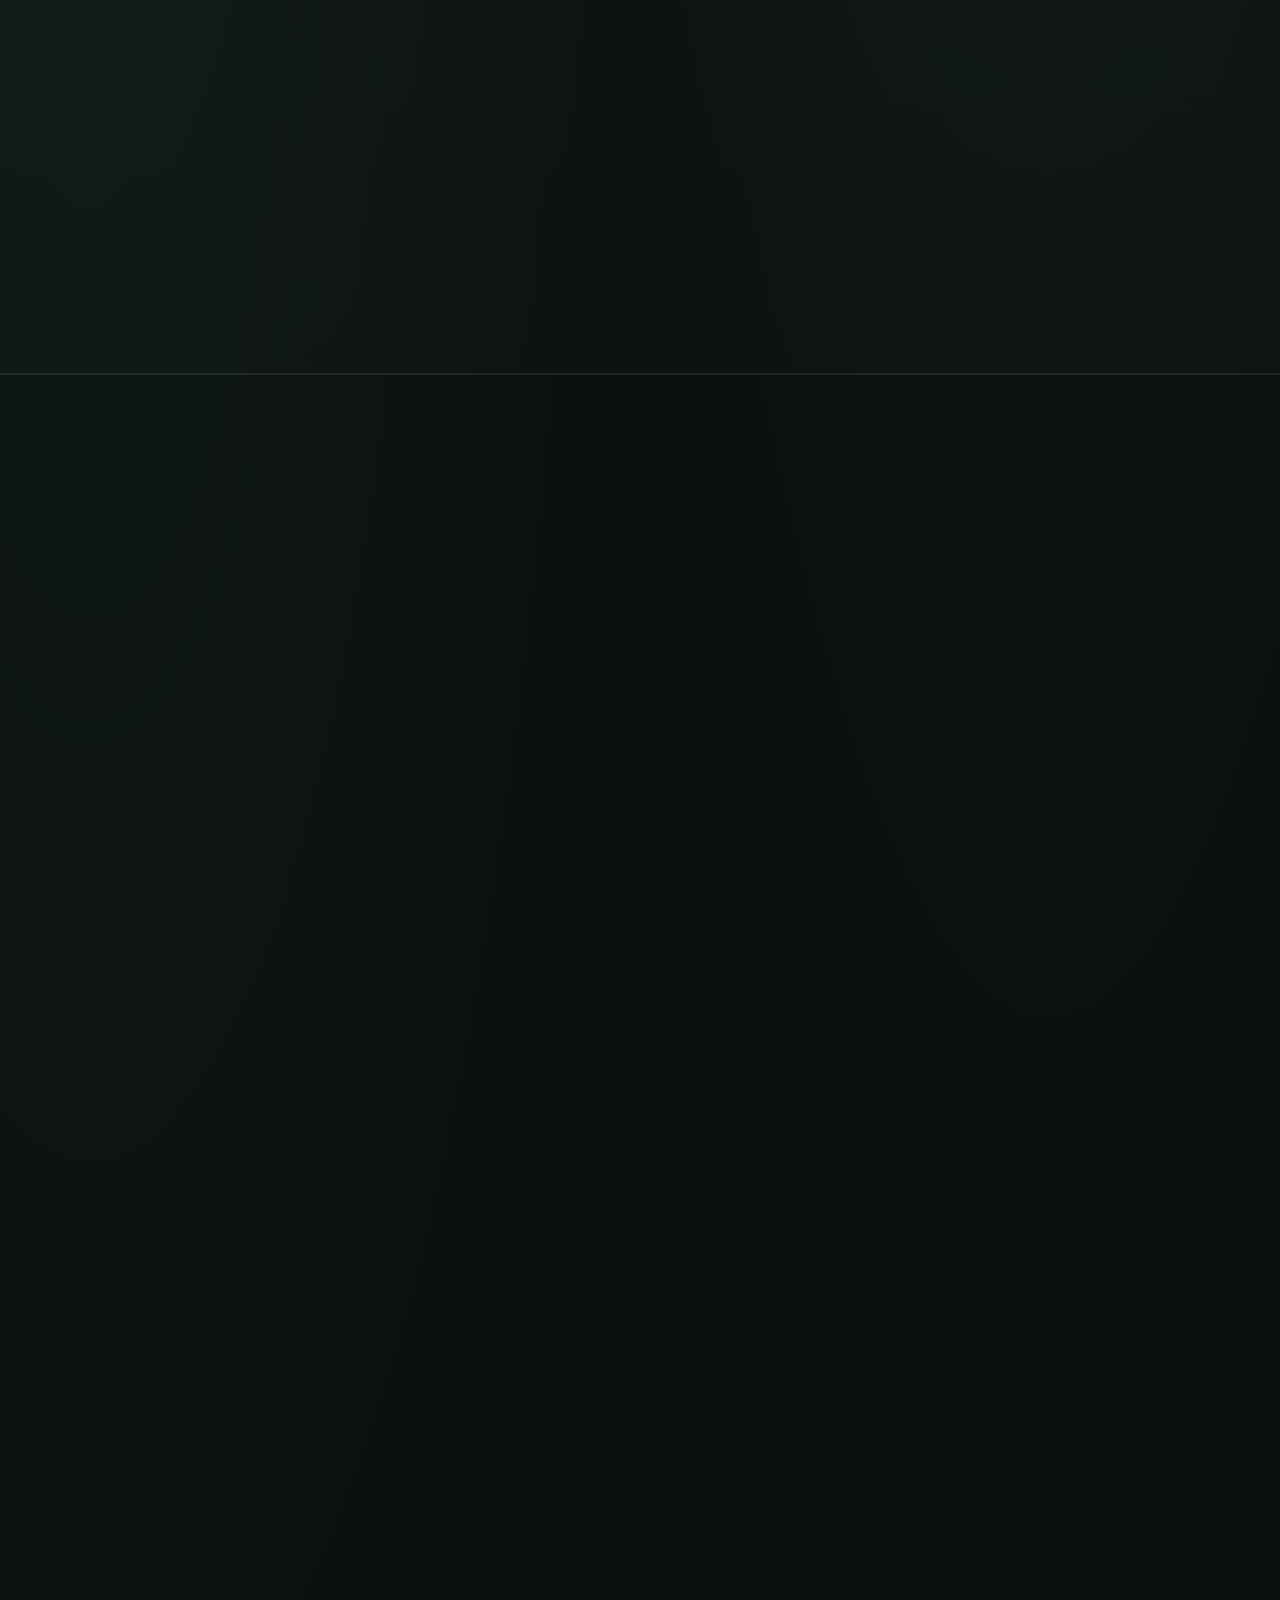
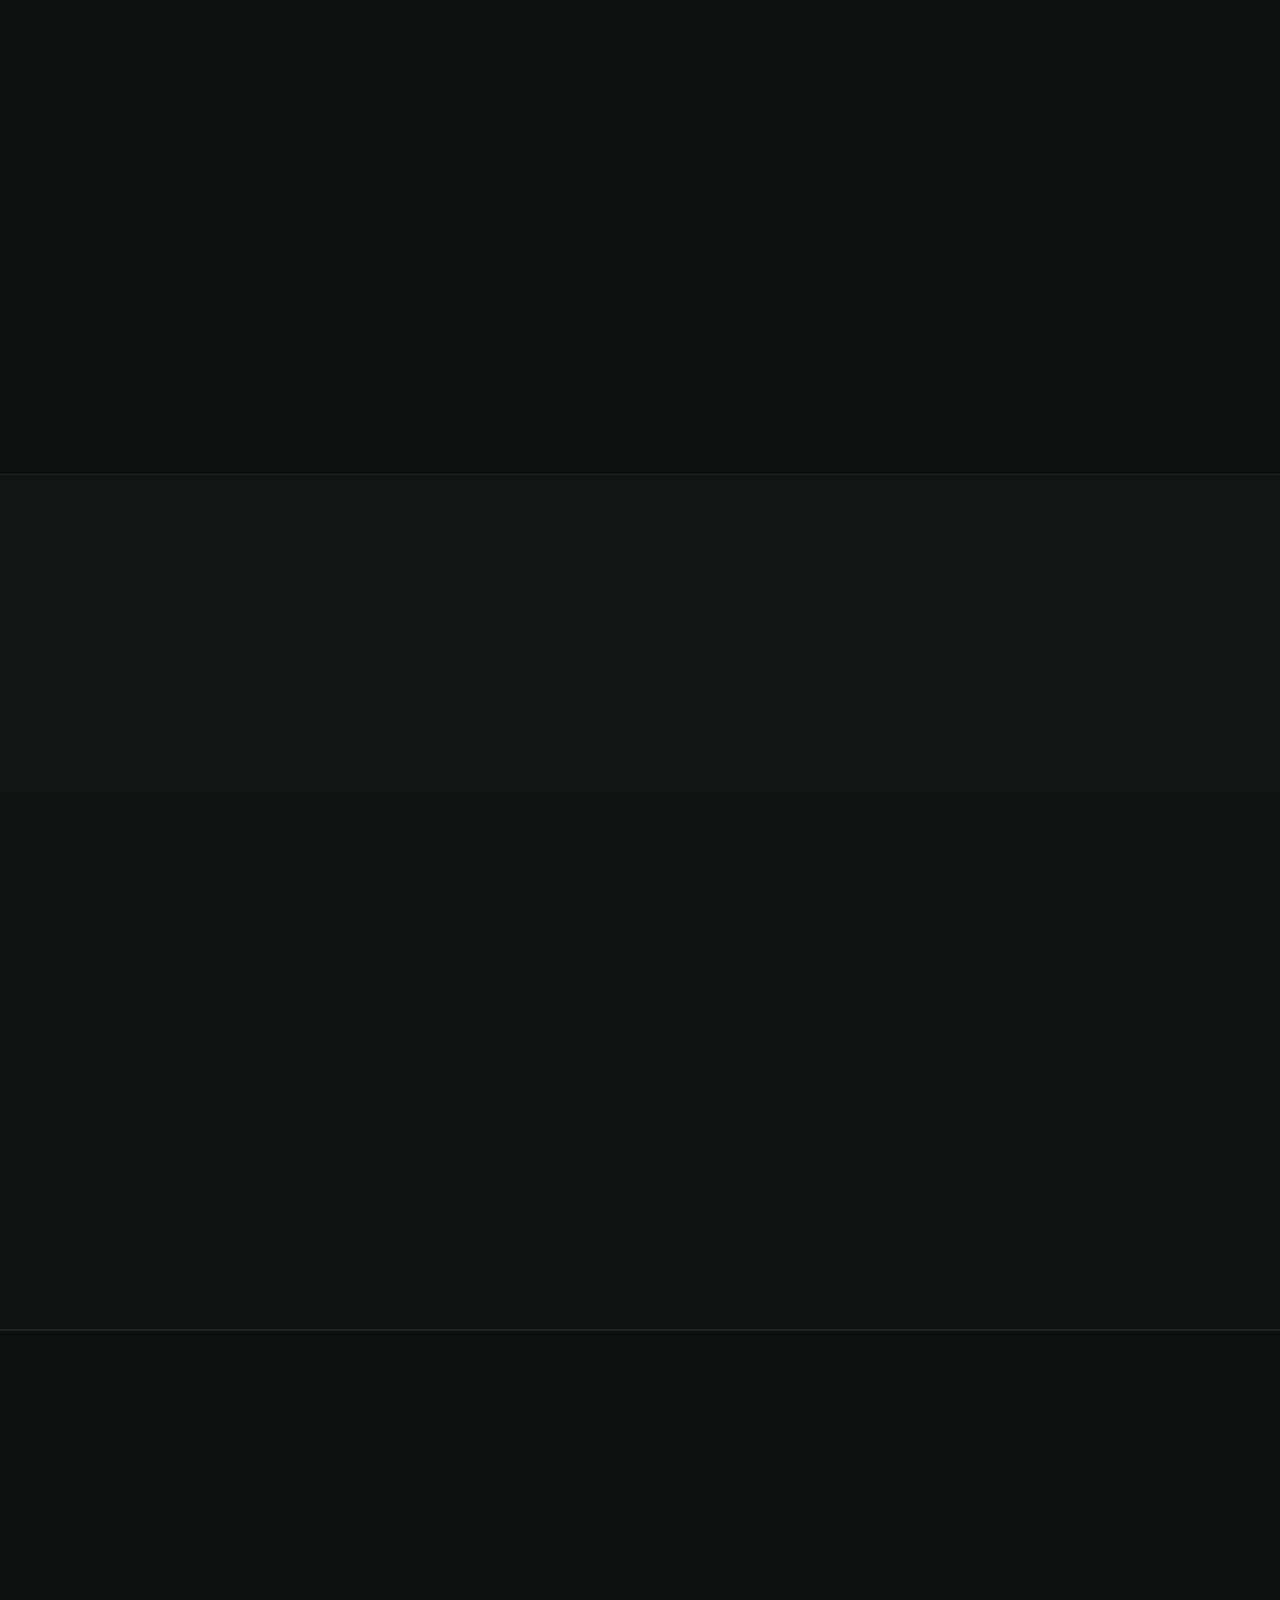
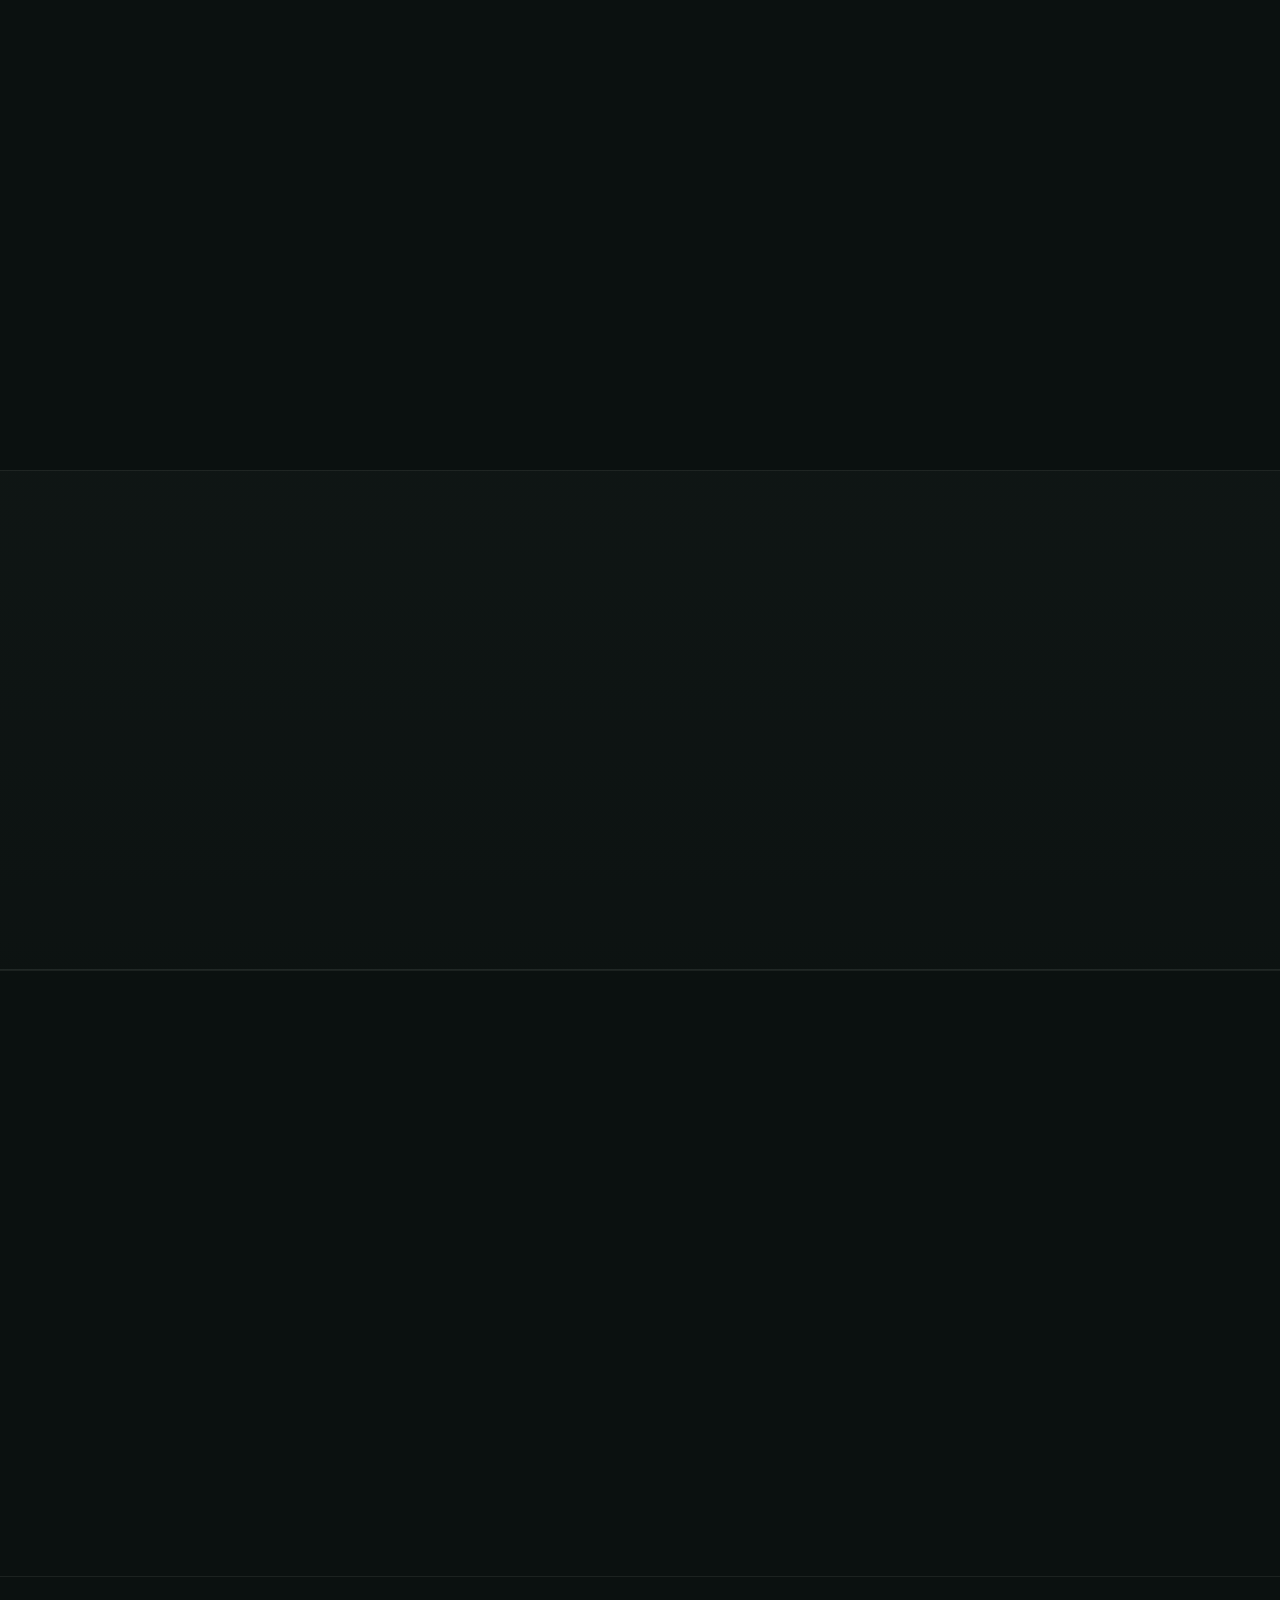
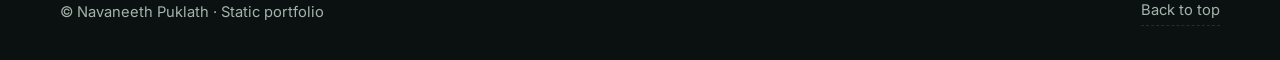
==== commit cbbf3c9d: "updates to porfolio" ====
--- a/portfolio/index.html
+++ b/portfolio/index.html
@@ -535,11 +535,11 @@
         </header>
         <div class="contact-panel reveal">
           <div class="contact-panel__primary">
-            <a class="contact-tile" href="mailto:nivinvinod1236@gmail.com">
+            <a class="contact-tile" href="mailto:navaneeth.puklath19@gmail.com">
               <span class="contact-tile__label">Email</span>
               <span class="contact-tile__value">navaneeth.puklath19@gmail.com</span>
             </a>
-            <a class="contact-tile" href="tel:+917907066160">
+            <a class="contact-tile" href="tel:+14089128876">
               <span class="contact-tile__label">Phone</span>
               <span class="contact-tile__value">+1 (408) 912-8876</span>
             </a>
--- a/portfolio/style.css
+++ b/portfolio/style.css
@@ -0,0 +1,2043 @@
+/*
+  Portfolio stylesheet — dark (default) and light themes via html[data-theme="light"].
+  Uses CSS variables for theming and prefers reduced motion when requested.
+*/
+
+/* -------------------------------------------------------------------------- */
+/* Design tokens                                                              */
+/* -------------------------------------------------------------------------- */
+:root {
+  /* Dark navy + cyan + violet — enterprise / cloud / security */
+  --bg-0: #050816;
+  --bg-1: #0a1020;
+  --bg-2: #0f172a;
+  --surface: rgba(248, 250, 252, 0.04);
+  --surface-2: rgba(248, 250, 252, 0.07);
+  --border: rgba(248, 250, 252, 0.1);
+  --border-subtle: rgba(248, 250, 252, 0.06);
+  --text: #f8fafc;
+  --muted: #94a3b8;
+  --faint: #64748b;
+  --accent: #38bdf8;
+  --accent-2: #8b5cf6;
+  --accent-gold: #c4b5fd;
+  --accent-glow: rgba(56, 189, 248, 0.35);
+  --accent-glow-violet: rgba(139, 92, 246, 0.28);
+  --danger: #f87171;
+  --radius-sm: 10px;
+  --radius-md: 16px;
+  --radius-lg: 22px;
+  --shadow: 0 24px 80px rgba(0, 0, 0, 0.55);
+  --container: 1120px;
+  --header-h: 72px;
+  --font: "Inter", system-ui, -apple-system, "Segoe UI", Roboto, Arial, sans-serif;
+  --font-display: "Space Grotesk", var(--font);
+  --mono: "JetBrains Mono", ui-monospace, SFMono-Regular, Menlo, Consolas, monospace;
+}
+
+@media (prefers-reduced-motion: reduce) {
+  *,
+  *::before,
+  *::after {
+    animation-duration: 0.01ms !important;
+    animation-iteration-count: 1 !important;
+    transition-duration: 0.01ms !important;
+    scroll-behavior: auto !important;
+  }
+}
+
+/* -------------------------------------------------------------------------- */
+/* Base layout                                                                */
+/* -------------------------------------------------------------------------- */
+*,
+*::before,
+*::after {
+  box-sizing: border-box;
+}
+
+html {
+  scroll-behavior: smooth;
+  color-scheme: dark;
+}
+
+html[data-theme="light"] {
+  color-scheme: light;
+}
+
+/* Screen-reader-only helper text (paired with decorative duplicate images) */
+.visually-hidden {
+  position: absolute;
+  width: 1px;
+  height: 1px;
+  padding: 0;
+  margin: -1px;
+  overflow: hidden;
+  clip: rect(0, 0, 0, 0);
+  white-space: nowrap;
+  border: 0;
+}
+
+body {
+  margin: 0;
+  font-family: var(--font);
+  color: var(--text);
+  background: radial-gradient(circle at top left, rgba(56, 189, 248, 0.15), transparent 40%),
+    radial-gradient(900px 700px at 100% 0%, rgba(139, 92, 246, 0.12), transparent 45%),
+    radial-gradient(800px 520px at 50% 100%, rgba(56, 189, 248, 0.06), transparent 50%), var(--bg-0);
+  line-height: 1.6;
+  -webkit-font-smoothing: antialiased;
+}
+
+/* Display type for headings / key labels */
+h1,
+h2,
+h3,
+.logo,
+.section__title,
+.hero__name,
+.hero__role,
+.card__title,
+.project-card__title,
+.skill-group__title,
+.metric__value {
+  font-family: var(--font-display);
+}
+
+/* Decorative background layers */
+.bg-grid {
+  pointer-events: none;
+  position: fixed;
+  inset: 0;
+  background-image: linear-gradient(rgba(248, 250, 252, 0.04) 1px, transparent 1px),
+    linear-gradient(90deg, rgba(248, 250, 252, 0.04) 1px, transparent 1px);
+  background-size: 56px 56px;
+  mask-image: radial-gradient(ellipse at center, black 20%, transparent 75%);
+  opacity: 0.04;
+  z-index: 0;
+}
+
+.bg-glow {
+  position: fixed;
+  width: 520px;
+  height: 520px;
+  border-radius: 50%;
+  filter: blur(90px);
+  opacity: 0.28;
+  pointer-events: none;
+  z-index: 0;
+}
+
+.bg-glow--1 {
+  top: -120px;
+  left: -80px;
+  background: rgba(139, 92, 246, 0.5);
+}
+
+.bg-glow--2 {
+  bottom: -160px;
+  right: -100px;
+  background: rgba(56, 189, 248, 0.45);
+}
+
+/*
+  Keep main/footer below the sticky header. Equal z-index + document order
+  would stack main on top, so clicks on the nav bar hit the page instead.
+*/
+main,
+.site-footer {
+  position: relative;
+  z-index: 0;
+}
+
+a {
+  color: inherit;
+  text-decoration: none;
+}
+
+img {
+  max-width: 100%;
+  display: block;
+}
+
+.container {
+  width: min(100% - 40px, var(--container));
+  margin-inline: auto;
+}
+
+.section {
+  padding: 88px 0;
+}
+
+/* Subtle separation between stacked sections (hero stays flush) */
+.section:not(:first-of-type) {
+  border-top: 1px solid var(--border-subtle);
+}
+
+.section--tight {
+  padding-top: 40px;
+}
+
+.section--alt {
+  background: linear-gradient(180deg, rgba(56, 189, 248, 0.04), rgba(139, 92, 246, 0.03));
+  border-bottom: 1px solid var(--border-subtle);
+}
+
+.section--contact {
+  padding-bottom: 120px;
+}
+
+.section__head {
+  margin-bottom: 40px;
+}
+
+.section__title {
+  margin: 0 0 10px;
+  font-size: clamp(1.6rem, 1.2rem + 1.4vw, 2.2rem);
+  letter-spacing: -0.02em;
+}
+
+.section__subtitle {
+  margin: 0;
+  color: var(--muted);
+  max-width: 62ch;
+  font-size: 1.05rem;
+}
+
+/* -------------------------------------------------------------------------- */
+/* Header + navigation                                                        */
+/* -------------------------------------------------------------------------- */
+.site-header {
+  position: sticky;
+  top: 0;
+  z-index: 100;
+  backdrop-filter: blur(16px);
+  -webkit-backdrop-filter: blur(16px);
+  background: rgba(5, 8, 22, 0.78);
+  border-bottom: 1px solid var(--border-subtle);
+}
+
+.header__inner {
+  display: flex;
+  align-items: center;
+  justify-content: space-between;
+  gap: 16px;
+  min-height: var(--header-h);
+}
+
+.logo {
+  font-weight: 700;
+  letter-spacing: -0.03em;
+  font-size: 1.05rem;
+}
+
+.logo__dot {
+  color: var(--accent);
+  text-shadow: 0 0 24px var(--accent-glow);
+}
+
+.nav--desktop .nav__list {
+  display: flex;
+  gap: 18px;
+  list-style: none;
+  margin: 0;
+  padding: 0;
+}
+
+.nav--desktop a {
+  color: var(--muted);
+  font-size: 0.92rem;
+  padding: 8px 6px;
+  border-radius: 8px;
+  transition: color 0.2s ease, background 0.2s ease;
+}
+
+.nav--desktop a:hover,
+.nav--desktop a.is-active {
+  color: var(--text);
+  background: rgba(255, 255, 255, 0.06);
+}
+
+.header__actions {
+  display: flex;
+  align-items: center;
+  gap: 10px;
+}
+
+/* Theme toggle: sun = switch to light while in dark mode */
+.theme-toggle {
+  position: relative;
+  display: inline-flex;
+  align-items: center;
+  justify-content: center;
+  width: 44px;
+  height: 44px;
+  padding: 0;
+  border-radius: 12px;
+  border: 1px solid var(--border);
+  background: rgba(255, 255, 255, 0.04);
+  color: var(--text);
+  cursor: pointer;
+  transition: border-color 0.2s ease, background 0.2s ease, transform 0.15s ease;
+}
+
+.theme-toggle:hover {
+  border-color: rgba(56, 189, 248, 0.5);
+  background: rgba(56, 189, 248, 0.1);
+}
+
+.theme-toggle:active {
+  transform: scale(0.96);
+}
+
+.theme-toggle__icon {
+  position: absolute;
+  width: 20px;
+  height: 20px;
+}
+
+html:not([data-theme="light"]) .theme-toggle__icon--moon {
+  display: none;
+}
+
+html[data-theme="light"] .theme-toggle__icon--sun {
+  display: none;
+}
+
+.nav-toggle {
+  display: none;
+  width: 44px;
+  height: 44px;
+  border-radius: 12px;
+  border: 1px solid var(--border);
+  background: rgba(255, 255, 255, 0.04);
+  cursor: pointer;
+  position: relative;
+}
+
+.nav-toggle__bar {
+  position: absolute;
+  left: 12px;
+  right: 12px;
+  height: 2px;
+  background: var(--text);
+  border-radius: 2px;
+  transition: transform 0.25s ease, opacity 0.2s ease;
+}
+
+.nav-toggle__bar:first-child {
+  top: 16px;
+}
+
+.nav-toggle__bar:last-child {
+  top: 24px;
+}
+
+.site-header.is-open .nav-toggle__bar:first-child {
+  transform: translateY(4px) rotate(45deg);
+}
+
+.site-header.is-open .nav-toggle__bar:last-child {
+  transform: translateY(-4px) rotate(-45deg);
+}
+
+.mobile-nav {
+  border-top: 1px solid var(--border-subtle);
+  background: rgba(5, 8, 22, 0.96);
+}
+
+.mobile-nav[hidden] {
+  display: none;
+}
+
+.mobile-nav__list {
+  list-style: none;
+  margin: 0;
+  padding: 16px 0 22px;
+  display: grid;
+  gap: 6px;
+}
+
+.mobile-nav a {
+  display: block;
+  padding: 12px 6px;
+  color: var(--text);
+  border-radius: 10px;
+}
+
+.mobile-nav a:hover {
+  background: rgba(255, 255, 255, 0.06);
+}
+
+@media (max-width: 980px) {
+  .nav--desktop {
+    display: none;
+  }
+
+  .nav-toggle {
+    display: inline-flex;
+  }
+}
+
+/* -------------------------------------------------------------------------- */
+/* Buttons                                                                      */
+/* -------------------------------------------------------------------------- */
+.btn {
+  display: inline-flex;
+  align-items: center;
+  justify-content: center;
+  gap: 8px;
+  padding: 12px 18px;
+  border-radius: 999px;
+  border: 1px solid transparent;
+  font-weight: 600;
+  font-size: 0.95rem;
+  cursor: pointer;
+  transition: transform 0.15s ease, box-shadow 0.2s ease, background 0.2s ease, border-color 0.2s ease;
+  text-decoration: none;
+  white-space: nowrap;
+}
+
+.btn:active {
+  transform: translateY(1px);
+}
+
+.btn--sm {
+  padding: 9px 14px;
+  font-size: 0.88rem;
+}
+
+.btn--primary {
+  background: linear-gradient(135deg, var(--accent) 0%, var(--accent-2) 100%);
+  color: #050816;
+  border-color: transparent;
+  box-shadow: 0 12px 40px var(--accent-glow), 0 8px 32px var(--accent-glow-violet);
+}
+
+.btn--primary:hover {
+  box-shadow: 0 16px 48px rgba(56, 189, 248, 0.45), 0 12px 40px rgba(139, 92, 246, 0.25);
+  filter: brightness(1.05);
+}
+
+/* Secondary: glassmorphism */
+.btn--secondary {
+  background: rgba(248, 250, 252, 0.06);
+  backdrop-filter: blur(12px);
+  -webkit-backdrop-filter: blur(12px);
+  border-color: rgba(248, 250, 252, 0.14);
+  color: var(--text);
+}
+
+.btn--secondary:hover {
+  border-color: rgba(56, 189, 248, 0.35);
+  background: rgba(248, 250, 252, 0.1);
+}
+
+/* Tertiary: outline only */
+.btn--ghost {
+  background: transparent;
+  border-color: rgba(248, 250, 252, 0.22);
+  color: var(--text);
+}
+
+.btn--ghost:hover {
+  border-color: rgba(139, 92, 246, 0.45);
+  background: rgba(139, 92, 246, 0.08);
+}
+
+.btn--block {
+  width: 100%;
+}
+
+/* -------------------------------------------------------------------------- */
+/* Hero                                                                         */
+/* -------------------------------------------------------------------------- */
+.hero {
+  position: relative;
+  isolation: isolate;
+  padding-top: 36px;
+  padding-bottom: 64px;
+}
+
+/* Extra lift: cyan–violet wash anchored to hero (layered over global body glow) */
+.hero::before {
+  content: "";
+  position: absolute;
+  top: -12%;
+  left: -8%;
+  width: min(92vw, 780px);
+  height: min(72vh, 620px);
+  pointer-events: none;
+  z-index: 0;
+  background: radial-gradient(
+    circle at top left,
+    rgba(56, 189, 248, 0.2),
+    rgba(139, 92, 246, 0.1) 38%,
+    transparent 52%
+  );
+}
+
+.hero > .container {
+  position: relative;
+  z-index: 1;
+}
+
+.hero__grid {
+  display: grid;
+  grid-template-columns: 1.15fr 0.85fr;
+  gap: 48px;
+  align-items: center;
+}
+
+@media (max-width: 980px) {
+  .hero__grid {
+    grid-template-columns: 1fr;
+  }
+}
+
+/* Constrain hero copy width for readability */
+.hero__content {
+  max-width: 650px;
+}
+
+.eyebrow {
+  display: inline-flex;
+  align-items: center;
+  gap: 10px;
+  margin: 0 0 14px;
+  color: var(--muted);
+  font-size: 0.92rem;
+  letter-spacing: 0.02em;
+  text-transform: uppercase;
+}
+
+.eyebrow::before {
+  content: "";
+  width: 28px;
+  height: 1px;
+  background: linear-gradient(90deg, var(--accent), var(--accent-2), transparent);
+}
+
+.hero__title {
+  margin: 0 0 16px;
+}
+
+.hero__name {
+  display: block;
+  font-size: clamp(2.35rem, 1.5rem + 3vw, 3.5rem);
+  line-height: 1.05;
+  letter-spacing: -0.04em;
+  font-weight: 700;
+}
+
+.hero__role {
+  display: block;
+  margin-top: 10px;
+  color: var(--muted);
+  font-size: clamp(1.05rem, 0.95rem + 0.5vw, 1.25rem);
+  font-weight: 500;
+  max-width: 28ch;
+}
+
+.hero__lead {
+  margin: 0 0 26px;
+  color: var(--muted);
+  font-size: 1.08rem;
+  max-width: 62ch;
+}
+
+.hero__lead strong {
+  color: var(--text);
+  font-weight: 600;
+}
+
+.hero__cta {
+  display: flex;
+  flex-wrap: wrap;
+  gap: 12px;
+  margin-bottom: 22px;
+}
+
+.hero__links {
+  display: flex;
+  flex-wrap: wrap;
+  gap: 12px;
+}
+
+.icon-link {
+  display: inline-flex;
+  align-items: center;
+  gap: 10px;
+  padding: 10px 14px;
+  border-radius: 999px;
+  border: 1px solid var(--border);
+  background: rgba(255, 255, 255, 0.03);
+  color: var(--text);
+  font-size: 0.92rem;
+  transition: border-color 0.2s ease, transform 0.15s ease, background 0.2s ease;
+}
+
+.icon-link:hover {
+  border-color: rgba(56, 189, 248, 0.45);
+  background: rgba(56, 189, 248, 0.08);
+  transform: translateY(-1px);
+}
+
+.icon-link svg {
+  opacity: 0.9;
+}
+
+/* Hero column: headshot + status card */
+.hero__visual--stack {
+  display: flex;
+  flex-direction: column;
+  gap: 16px;
+}
+
+.hero-photo {
+  margin: 0;
+  position: relative;
+  border-radius: var(--radius-lg);
+  padding: 3px;
+  background: linear-gradient(135deg, rgba(56, 189, 248, 0.75), rgba(139, 92, 246, 0.65));
+  box-shadow: var(--shadow), 0 0 60px rgba(56, 189, 248, 0.12);
+}
+
+.hero-photo__img {
+  display: block;
+  width: 100%;
+  height: auto;
+  border-radius: calc(var(--radius-lg) - 3px);
+  object-fit: cover;
+  aspect-ratio: 4 / 5;
+  max-height: min(440px, 70vh);
+  object-position: 50% 18%;
+  background: var(--bg-2);
+}
+
+@media (max-width: 980px) {
+  .hero-photo__img {
+    max-height: 520px;
+    aspect-ratio: 3 / 4;
+  }
+}
+
+/* Hero visual card */
+.hero-card {
+  position: relative;
+  border-radius: var(--radius-lg);
+  border: 1px solid var(--border);
+  background: linear-gradient(180deg, rgba(248, 250, 252, 0.07), rgba(248, 250, 252, 0.02));
+  box-shadow: var(--shadow);
+  overflow: hidden;
+  min-height: 280px;
+}
+
+.hero-card--compact {
+  min-height: 0;
+}
+
+.hero-card__scan {
+  position: absolute;
+  inset: -40% -20%;
+  background: linear-gradient(120deg, transparent 40%, rgba(56, 189, 248, 0.14) 50%, transparent 60%);
+  animation: scan 7s ease-in-out infinite;
+}
+
+@keyframes scan {
+  0% {
+    transform: translateX(-18%) translateY(8%) rotate(8deg);
+  }
+  50% {
+    transform: translateX(18%) translateY(-6%) rotate(8deg);
+  }
+  100% {
+    transform: translateX(-18%) translateY(8%) rotate(8deg);
+  }
+}
+
+.hero-card__content {
+  position: relative;
+  padding: 22px;
+}
+
+.mono {
+  font-family: var(--mono);
+  font-size: 0.82rem;
+}
+
+.mono--muted {
+  color: var(--faint);
+}
+
+.mono--accent {
+  display: block;
+  margin-top: 6px;
+  color: var(--accent);
+}
+
+.hero-card__metrics {
+  display: grid;
+  grid-template-columns: repeat(3, 1fr);
+  gap: 12px;
+  margin-top: 22px;
+}
+
+.metric__value {
+  display: block;
+  font-weight: 700;
+  letter-spacing: -0.02em;
+}
+
+.metric__label {
+  display: block;
+  color: var(--muted);
+  font-size: 0.82rem;
+  margin-top: 4px;
+}
+
+@media (max-width: 520px) {
+  .hero-card__metrics {
+    grid-template-columns: 1fr;
+  }
+}
+
+/* -------------------------------------------------------------------------- */
+/* Typography blocks                                                            */
+/* -------------------------------------------------------------------------- */
+.prose p {
+  margin: 0 0 14px;
+  color: var(--muted);
+  max-width: 75ch;
+}
+
+.prose--wide p {
+  max-width: 85ch;
+}
+
+/* About: photo + narrative (desktop), stacked on small screens */
+.about__grid {
+  display: grid;
+  grid-template-columns: minmax(220px, 300px) 1fr;
+  gap: 32px 40px;
+  align-items: start;
+}
+
+@media (max-width: 820px) {
+  .about__grid {
+    grid-template-columns: 1fr;
+  }
+}
+
+.about-photo {
+  margin: 0;
+  border-radius: var(--radius-md);
+  padding: 2px;
+  background: linear-gradient(145deg, rgba(56, 189, 248, 0.45), rgba(139, 92, 246, 0.35));
+  border: 1px solid var(--border);
+  max-width: 300px;
+}
+
+@media (max-width: 820px) {
+  .about-photo {
+    max-width: 260px;
+    justify-self: center;
+  }
+}
+
+.about-photo__img {
+  display: block;
+  width: 100%;
+  height: auto;
+  border-radius: calc(var(--radius-md) - 2px);
+  object-fit: cover;
+  aspect-ratio: 4 / 5;
+  object-position: 50% 18%;
+  background: var(--bg-2);
+}
+
+/* -------------------------------------------------------------------------- */
+/* Cards, timeline, lists                                                       */
+/* -------------------------------------------------------------------------- */
+.card {
+  border-radius: var(--radius-md);
+  border: 1px solid var(--border);
+  background: rgba(255, 255, 255, 0.03);
+}
+
+.card--pad {
+  padding: 18px 18px 16px;
+}
+
+.card__top {
+  display: flex;
+  align-items: flex-start;
+  justify-content: space-between;
+  gap: 12px;
+}
+
+.card__title {
+  margin: 0;
+  font-size: 1.08rem;
+  letter-spacing: -0.02em;
+}
+
+.card__org {
+  margin: 6px 0 0;
+  color: var(--muted);
+  font-size: 0.95rem;
+}
+
+.card__meta {
+  margin: 8px 0 8px;
+  color: var(--faint);
+  font-size: 0.9rem;
+}
+
+.card__text {
+  margin: 0;
+  color: var(--muted);
+}
+
+.card--exp {
+  padding: 22px;
+}
+
+.cards-stack {
+  display: grid;
+  gap: 16px;
+}
+
+.pill {
+  display: inline-flex;
+  align-items: center;
+  padding: 6px 10px;
+  border-radius: 999px;
+  border: 1px solid rgba(56, 189, 248, 0.35);
+  color: #bae6fd;
+  background: rgba(56, 189, 248, 0.1);
+  font-size: 0.78rem;
+  white-space: nowrap;
+}
+
+.pill--muted {
+  border-color: rgba(255, 255, 255, 0.14);
+  color: var(--muted);
+  background: rgba(255, 255, 255, 0.04);
+}
+
+.timeline {
+  list-style: none;
+  margin: 0;
+  padding: 0;
+  display: grid;
+  gap: 14px;
+  position: relative;
+}
+
+.timeline__item {
+  display: grid;
+  grid-template-columns: 18px 1fr;
+  gap: 14px;
+  align-items: start;
+}
+
+.timeline__marker {
+  width: 12px;
+  height: 12px;
+  border-radius: 50%;
+  margin-top: 22px;
+  background: radial-gradient(circle at 30% 30%, var(--accent), var(--accent-2));
+  box-shadow: 0 0 0 6px rgba(56, 189, 248, 0.15);
+}
+
+.list {
+  margin: 14px 0 0;
+  padding-left: 18px;
+  color: var(--muted);
+}
+
+.list li {
+  margin: 8px 0;
+}
+
+.list--compact {
+  margin-top: 10px;
+}
+
+/* -------------------------------------------------------------------------- */
+/* Project grid                                                                 */
+/* -------------------------------------------------------------------------- */
+.project-grid {
+  display: grid;
+  grid-template-columns: repeat(2, minmax(0, 1fr));
+  gap: 16px;
+}
+
+@media (max-width: 900px) {
+  .project-grid {
+    grid-template-columns: 1fr;
+  }
+}
+
+.project-card {
+  position: relative;
+  border-radius: var(--radius-md);
+  border: 1px solid var(--border);
+  background: rgba(255, 255, 255, 0.03);
+  padding: 20px;
+  transition: transform 0.2s ease, border-color 0.2s ease, background 0.2s ease;
+}
+
+/* Floating control-style icon (cyan → violet on interaction) */
+.project-card__icon {
+  position: absolute;
+  top: 16px;
+  right: 16px;
+  z-index: 2;
+  width: 40px;
+  height: 40px;
+  margin: 0;
+  padding: 0;
+  display: grid;
+  place-items: center;
+  border-radius: 10px;
+  border: 1px solid rgba(56, 189, 248, 0.45);
+  background: rgba(5, 8, 22, 0.78);
+  color: var(--accent);
+  cursor: pointer;
+  box-shadow: 0 0 0 1px rgba(56, 189, 248, 0.06), 0 0 18px rgba(56, 189, 248, 0.12);
+  transition: color 0.25s ease, border-color 0.25s ease, background 0.25s ease, box-shadow 0.25s ease,
+    transform 0.2s ease;
+}
+
+.project-card__icon svg {
+  display: block;
+  filter: drop-shadow(0 0 5px rgba(56, 189, 248, 0.45));
+  transition: filter 0.25s ease;
+}
+
+.project-card:hover .project-card__icon,
+.project-card__icon:hover,
+.project-card__icon:focus-visible {
+  color: var(--accent-2);
+  border-color: rgba(139, 92, 246, 0.55);
+  background: rgba(15, 23, 42, 0.92);
+  box-shadow: 0 0 22px rgba(139, 92, 246, 0.28), 0 0 0 1px rgba(139, 92, 246, 0.15);
+}
+
+.project-card:hover .project-card__icon svg,
+.project-card__icon:hover svg,
+.project-card__icon:focus-visible svg {
+  filter: drop-shadow(0 0 8px rgba(139, 92, 246, 0.55));
+}
+
+.project-card__icon:active {
+  transform: scale(0.94);
+}
+
+.project-card__icon:focus-visible {
+  outline: 2px solid var(--accent-2);
+  outline-offset: 2px;
+}
+
+.project-card:hover {
+  transform: translateY(-3px);
+  border-color: rgba(139, 92, 246, 0.45);
+  background: rgba(248, 250, 252, 0.06);
+}
+
+.project-card__head {
+  display: flex;
+  align-items: baseline;
+  justify-content: space-between;
+  gap: 12px;
+  margin-bottom: 10px;
+  padding-right: 52px;
+}
+
+.project-card__title {
+  margin: 0;
+  font-size: 1.12rem;
+  letter-spacing: -0.02em;
+}
+
+.project-card__period {
+  color: var(--faint);
+  font-size: 0.82rem;
+  font-family: var(--mono);
+  white-space: nowrap;
+}
+
+.project-card__desc {
+  margin: 0 0 10px;
+  color: var(--muted);
+}
+
+.tags {
+  display: flex;
+  flex-wrap: wrap;
+  gap: 8px;
+  margin-top: 14px;
+}
+
+.tags--lg {
+  margin-top: 10px;
+}
+
+.tag {
+  font-family: var(--mono);
+  font-size: 0.78rem;
+  padding: 6px 10px;
+  border-radius: 999px;
+  border: 1px solid rgba(139, 92, 246, 0.25);
+  color: #ddd6fe;
+  background: rgba(139, 92, 246, 0.1);
+}
+
+/* -------------------------------------------------------------------------- */
+/* Skills                                                                       */
+/* -------------------------------------------------------------------------- */
+.skill-groups {
+  display: grid;
+  gap: 18px;
+}
+
+.skill-group {
+  border-radius: var(--radius-md);
+  border: 1px solid var(--border);
+  background: rgba(255, 255, 255, 0.03);
+  padding: 18px;
+}
+
+.skill-group__title {
+  margin: 0 0 10px;
+  font-size: 1rem;
+  color: var(--text);
+  letter-spacing: -0.01em;
+}
+
+/* -------------------------------------------------------------------------- */
+/* Certifications                                                               */
+/* -------------------------------------------------------------------------- */
+.cert-grid {
+  list-style: none;
+  margin: 0;
+  padding: 0;
+  display: grid;
+  grid-template-columns: repeat(2, minmax(0, 1fr));
+  gap: 12px;
+}
+
+@media (max-width: 900px) {
+  .cert-grid {
+    grid-template-columns: 1fr;
+  }
+}
+
+.cert-card {
+  border-radius: var(--radius-md);
+  border: 1px solid var(--border);
+  background: rgba(255, 255, 255, 0.03);
+  padding: 16px;
+  display: grid;
+  gap: 6px;
+}
+
+.cert-card__issuer {
+  font-family: var(--mono);
+  font-size: 0.78rem;
+  color: var(--accent);
+  letter-spacing: 0.02em;
+  text-transform: uppercase;
+}
+
+.cert-card__name {
+  color: var(--muted);
+  font-size: 0.98rem;
+}
+
+/* -------------------------------------------------------------------------- */
+/* Awards                                                                       */
+/* -------------------------------------------------------------------------- */
+.awards {
+  display: grid;
+  gap: 12px;
+}
+
+.award {
+  margin: 0;
+  padding: 18px 18px 16px 18px;
+  background: rgba(248, 250, 252, 0.03);
+  border-radius: var(--radius-md);
+  border: 1px solid var(--border);
+  border-left: 3px solid rgba(139, 92, 246, 0.9);
+}
+
+.award p {
+  margin: 0;
+  color: var(--muted);
+}
+
+/* -------------------------------------------------------------------------- */
+/* Contact                                                                      */
+/* -------------------------------------------------------------------------- */
+.contact-panel {
+  display: grid;
+  grid-template-columns: 1.1fr 0.9fr;
+  gap: 18px;
+  align-items: start;
+}
+
+@media (max-width: 900px) {
+  .contact-panel {
+    grid-template-columns: 1fr;
+  }
+}
+
+.contact-panel__primary,
+.contact-panel__actions {
+  border-radius: var(--radius-md);
+  border: 1px solid var(--border);
+  background: rgba(255, 255, 255, 0.03);
+  padding: 18px;
+}
+
+.contact-panel__actions {
+  display: grid;
+  gap: 10px;
+}
+
+.contact-tile {
+  display: block;
+  padding: 14px 0;
+  border-bottom: 1px solid rgba(255, 255, 255, 0.08);
+}
+
+.contact-tile:last-of-type {
+  border-bottom: 0;
+}
+
+.contact-tile__label {
+  display: block;
+  color: var(--faint);
+  font-size: 0.82rem;
+  font-family: var(--mono);
+  text-transform: uppercase;
+  letter-spacing: 0.06em;
+}
+
+.contact-tile__value {
+  display: block;
+  margin-top: 6px;
+  color: var(--text);
+  font-weight: 600;
+  word-break: break-word;
+}
+
+.contact-note {
+  margin: 14px 0 0;
+  color: var(--muted);
+}
+
+/* -------------------------------------------------------------------------- */
+/* Footer                                                                       */
+/* -------------------------------------------------------------------------- */
+.site-footer {
+  border-top: 1px solid var(--border-subtle);
+  padding: 22px 0 34px;
+  color: var(--muted);
+}
+
+.footer__inner {
+  display: flex;
+  align-items: center;
+  justify-content: space-between;
+  gap: 12px;
+  flex-wrap: wrap;
+}
+
+.footer__text {
+  margin: 0;
+  font-size: 0.92rem;
+}
+
+.footer__top {
+  color: var(--muted);
+  font-size: 0.92rem;
+  border-bottom: 1px dashed rgba(255, 255, 255, 0.22);
+  padding-bottom: 2px;
+}
+
+.footer__top:hover {
+  color: var(--text);
+  border-bottom-color: rgba(56, 189, 248, 0.65);
+}
+
+/* -------------------------------------------------------------------------- */
+/* Scroll-reveal states (toggled by JS)                                         */
+/* -------------------------------------------------------------------------- */
+.reveal {
+  opacity: 0;
+  transform: translateY(16px);
+  transition: opacity 0.7s cubic-bezier(0.22, 1, 0.36, 1), transform 0.7s cubic-bezier(0.22, 1, 0.36, 1);
+  transition-delay: 0.05s;
+}
+
+.reveal.is-visible {
+  opacity: 1;
+  transform: translateY(0);
+}
+
+.reveal--delay {
+  transition-delay: 0.12s;
+}
+
+/* -------------------------------------------------------------------------- */
+/* Light theme — toggled with <html data-theme="light">                       */
+/* -------------------------------------------------------------------------- */
+html[data-theme="light"] {
+  --bg-0: #f4f6fc;
+  --bg-1: #eef2fa;
+  --bg-2: #e6ebf6;
+  --surface: rgba(15, 23, 42, 0.04);
+  --surface-2: rgba(15, 23, 42, 0.08);
+  --border: rgba(15, 23, 42, 0.12);
+  --border-subtle: rgba(15, 23, 42, 0.08);
+  --text: #0f172a;
+  --muted: #475569;
+  --faint: #64748b;
+  --accent: #0284c7;
+  --accent-2: #7c3aed;
+  --accent-gold: #7c3aed;
+  --accent-glow: rgba(2, 132, 199, 0.22);
+  --accent-glow-violet: rgba(124, 58, 237, 0.18);
+  --shadow: 0 22px 60px rgba(15, 23, 42, 0.1);
+}
+
+html[data-theme="light"] body {
+  background: radial-gradient(circle at top left, rgba(56, 189, 248, 0.14), transparent 42%),
+    radial-gradient(900px 700px at 100% 0%, rgba(139, 92, 246, 0.1), transparent 45%),
+    radial-gradient(800px 520px at 50% 100%, rgba(56, 189, 248, 0.05), transparent 50%), var(--bg-0);
+}
+
+html[data-theme="light"] .bg-grid {
+  background-image: linear-gradient(rgba(15, 23, 42, 0.06) 1px, transparent 1px),
+    linear-gradient(90deg, rgba(15, 23, 42, 0.06) 1px, transparent 1px);
+  opacity: 0.45;
+}
+
+html[data-theme="light"] .bg-glow--1 {
+  background: rgba(124, 58, 237, 0.32);
+}
+
+html[data-theme="light"] .bg-glow--2 {
+  background: rgba(2, 132, 199, 0.28);
+}
+
+html[data-theme="light"] .section--alt {
+  background: linear-gradient(180deg, rgba(56, 189, 248, 0.06), rgba(139, 92, 246, 0.05));
+  border-bottom-color: var(--border-subtle);
+}
+
+html[data-theme="light"] .site-header {
+  background: rgba(255, 255, 255, 0.82);
+  border-bottom-color: var(--border);
+}
+
+html[data-theme="light"] .nav--desktop a:hover,
+html[data-theme="light"] .nav--desktop a.is-active {
+  background: rgba(15, 23, 42, 0.06);
+}
+
+html[data-theme="light"] .mobile-nav {
+  border-top-color: var(--border);
+  background: rgba(255, 255, 255, 0.96);
+}
+
+html[data-theme="light"] .mobile-nav a:hover {
+  background: rgba(15, 23, 42, 0.05);
+}
+
+html[data-theme="light"] .theme-toggle,
+html[data-theme="light"] .nav-toggle {
+  background: rgba(15, 23, 42, 0.04);
+  border-color: var(--border);
+}
+
+html[data-theme="light"] .theme-toggle:hover {
+  border-color: rgba(2, 132, 199, 0.45);
+  background: rgba(2, 132, 199, 0.08);
+}
+
+html[data-theme="light"] .btn--primary {
+  color: #f8fafc;
+  box-shadow: 0 12px 36px var(--accent-glow), 0 8px 28px var(--accent-glow-violet);
+}
+
+html[data-theme="light"] .btn--primary:hover {
+  box-shadow: 0 16px 44px rgba(2, 132, 199, 0.35), 0 10px 32px rgba(124, 58, 237, 0.2);
+}
+
+html[data-theme="light"] .btn--secondary {
+  background: rgba(255, 255, 255, 0.55);
+  backdrop-filter: blur(12px);
+  -webkit-backdrop-filter: blur(12px);
+  border-color: var(--border);
+}
+
+html[data-theme="light"] .btn--secondary:hover {
+  border-color: rgba(15, 23, 42, 0.2);
+  background: rgba(15, 23, 42, 0.08);
+}
+
+html[data-theme="light"] .btn--ghost {
+  border-color: rgba(15, 23, 42, 0.18);
+}
+
+html[data-theme="light"] .btn--ghost:hover {
+  border-color: rgba(124, 58, 237, 0.32);
+  background: rgba(124, 58, 237, 0.06);
+}
+
+html[data-theme="light"] .hero__lead {
+  color: #334155;
+}
+
+html[data-theme="light"] .hero__lead strong {
+  color: var(--text);
+}
+
+html[data-theme="light"] .icon-link {
+  background: rgba(15, 23, 42, 0.03);
+  border-color: var(--border);
+}
+
+html[data-theme="light"] .icon-link:hover {
+  border-color: rgba(2, 132, 199, 0.4);
+  background: rgba(2, 132, 199, 0.07);
+}
+
+html[data-theme="light"] .hero-photo {
+  background: linear-gradient(135deg, rgba(2, 132, 199, 0.45), rgba(124, 58, 237, 0.4));
+}
+
+html[data-theme="light"] .hero-card__scan {
+  background: linear-gradient(120deg, transparent 40%, rgba(2, 132, 199, 0.1) 50%, transparent 60%);
+}
+
+html[data-theme="light"] .hero-card {
+  border-color: var(--border);
+  background: linear-gradient(180deg, rgba(255, 255, 255, 0.95), rgba(244, 246, 252, 0.85));
+}
+
+html[data-theme="light"] .hero::before {
+  background: radial-gradient(circle at top left, rgba(56, 189, 248, 0.12), rgba(139, 92, 246, 0.06) 40%, transparent 55%);
+}
+
+html[data-theme="light"] .about-photo {
+  background: linear-gradient(145deg, rgba(2, 132, 199, 0.28), rgba(124, 58, 237, 0.22));
+  border-color: var(--border);
+}
+
+html[data-theme="light"] .prose p,
+html[data-theme="light"] .list,
+html[data-theme="light"] .list li {
+  color: #334155;
+}
+
+html[data-theme="light"] .card {
+  border-color: var(--border);
+  background: rgba(255, 255, 255, 0.72);
+}
+
+html[data-theme="light"] .card__text,
+html[data-theme="light"] .card__org {
+  color: var(--muted);
+}
+
+html[data-theme="light"] .project-card {
+  border-color: var(--border);
+  background: rgba(255, 255, 255, 0.75);
+}
+
+html[data-theme="light"] .project-card:hover {
+  border-color: rgba(124, 58, 237, 0.32);
+  background: #ffffff;
+}
+
+html[data-theme="light"] .project-card__icon {
+  background: rgba(255, 255, 255, 0.92);
+  border-color: rgba(2, 132, 199, 0.42);
+  color: var(--accent);
+  box-shadow: 0 0 16px rgba(2, 132, 199, 0.12), 0 0 0 1px rgba(2, 132, 199, 0.06);
+}
+
+html[data-theme="light"] .project-card__icon svg {
+  filter: drop-shadow(0 0 4px rgba(2, 132, 199, 0.35));
+}
+
+html[data-theme="light"] .project-card:hover .project-card__icon,
+html[data-theme="light"] .project-card__icon:hover,
+html[data-theme="light"] .project-card__icon:focus-visible {
+  color: var(--accent-2);
+  border-color: rgba(124, 58, 237, 0.48);
+  background: #ffffff;
+  box-shadow: 0 0 20px rgba(124, 58, 237, 0.18), 0 0 0 1px rgba(124, 58, 237, 0.1);
+}
+
+html[data-theme="light"] .project-card:hover .project-card__icon svg,
+html[data-theme="light"] .project-card__icon:hover svg,
+html[data-theme="light"] .project-card__icon:focus-visible svg {
+  filter: drop-shadow(0 0 7px rgba(124, 58, 237, 0.42));
+}
+
+html[data-theme="light"] .project-card__desc {
+  color: var(--muted);
+}
+
+html[data-theme="light"] .pill {
+  border-color: rgba(2, 132, 199, 0.35);
+  color: #0369a1;
+  background: rgba(2, 132, 199, 0.1);
+}
+
+html[data-theme="light"] .pill--muted {
+  border-color: var(--border);
+  color: var(--muted);
+  background: rgba(15, 23, 42, 0.04);
+}
+
+html[data-theme="light"] .timeline__marker {
+  background: radial-gradient(circle at 30% 30%, var(--accent), var(--accent-2));
+  box-shadow: 0 0 0 6px rgba(2, 132, 199, 0.12);
+}
+
+html[data-theme="light"] .tag {
+  color: #3730a3;
+  border-color: rgba(79, 70, 229, 0.22);
+  background: rgba(79, 70, 229, 0.08);
+}
+
+html[data-theme="light"] .skill-group {
+  border-color: var(--border);
+  background: rgba(255, 255, 255, 0.72);
+}
+
+html[data-theme="light"] .cert-card {
+  border-color: var(--border);
+  background: rgba(255, 255, 255, 0.75);
+}
+
+html[data-theme="light"] .cert-card__name {
+  color: #334155;
+}
+
+html[data-theme="light"] .award {
+  border-color: var(--border);
+  border-left-color: rgba(124, 58, 237, 0.85);
+  background: rgba(255, 255, 255, 0.72);
+}
+
+html[data-theme="light"] .award p {
+  color: #334155;
+}
+
+html[data-theme="light"] .contact-panel__primary,
+html[data-theme="light"] .contact-panel__actions {
+  border-color: var(--border);
+  background: rgba(255, 255, 255, 0.75);
+}
+
+html[data-theme="light"] .contact-tile {
+  border-bottom-color: rgba(15, 23, 42, 0.08);
+}
+
+html[data-theme="light"] .site-footer {
+  border-top-color: var(--border-subtle);
+}
+
+html[data-theme="light"] .footer__top {
+  border-bottom-color: rgba(15, 23, 42, 0.22);
+}
+
+html[data-theme="light"] .footer__top:hover {
+  border-bottom-color: rgba(2, 132, 199, 0.55);
+}
+
+/* Refined portfolio system */
+:root {
+  --bg-0: #0b1110;
+  --bg-1: #101918;
+  --bg-2: #172321;
+  --surface: rgba(244, 249, 246, 0.035);
+  --surface-2: rgba(244, 249, 246, 0.065);
+  --border: rgba(220, 239, 228, 0.13);
+  --border-subtle: rgba(220, 239, 228, 0.08);
+  --text: #edf4ef;
+  --muted: #a4b3aa;
+  --faint: #7c8e83;
+  --accent: #9de0c2;
+  --accent-2: #c3dca1;
+  --accent-gold: #c3dca1;
+  --accent-glow: rgba(125, 211, 170, 0.2);
+  --accent-glow-violet: rgba(195, 220, 161, 0.12);
+  --radius-md: 18px;
+  --radius-lg: 26px;
+  --container: 1160px;
+  --header-h: 76px;
+}
+
+html {
+  scroll-padding-top: calc(var(--header-h) + 18px);
+}
+
+body {
+  background:
+    radial-gradient(ellipse at 82% 4%, rgba(84, 138, 108, 0.12), transparent 34rem),
+    radial-gradient(ellipse at 7% 36%, rgba(77, 125, 114, 0.08), transparent 32rem),
+    var(--bg-0);
+}
+
+::selection {
+  color: #0b1110;
+  background: var(--accent);
+}
+
+a:focus-visible,
+button:focus-visible {
+  outline: 2px solid var(--accent);
+  outline-offset: 4px;
+}
+
+.bg-grid {
+  opacity: 0.018;
+}
+
+.bg-glow {
+  opacity: 0.12;
+}
+
+.bg-glow--1 {
+  background: rgba(107, 171, 130, 0.34);
+}
+
+.bg-glow--2 {
+  background: rgba(99, 161, 148, 0.26);
+}
+
+.site-header {
+  background: rgba(11, 17, 16, 0.86);
+  border-bottom-color: var(--border-subtle);
+}
+
+.logo {
+  font-size: 1.02rem;
+  letter-spacing: -0.045em;
+}
+
+.logo__dot {
+  color: var(--accent);
+  text-shadow: none;
+}
+
+.nav--desktop .nav__list {
+  gap: 8px;
+}
+
+.nav--desktop a {
+  font-size: 0.84rem;
+  padding: 8px 9px;
+}
+
+.nav--desktop a:hover,
+.nav--desktop a.is-active {
+  background: rgba(157, 224, 194, 0.09);
+}
+
+.btn {
+  border-radius: 12px;
+}
+
+.btn--primary {
+  color: #102019;
+  background: var(--accent);
+  box-shadow: 0 8px 24px rgba(90, 164, 125, 0.16);
+}
+
+.btn--primary:hover {
+  background: #b5ebd0;
+  box-shadow: 0 10px 28px rgba(90, 164, 125, 0.22);
+}
+
+.btn--secondary {
+  background: rgba(237, 244, 239, 0.055);
+  border-color: var(--border);
+}
+
+.btn--secondary:hover,
+.btn--ghost:hover {
+  border-color: rgba(157, 224, 194, 0.42);
+  background: rgba(157, 224, 194, 0.08);
+}
+
+.hero {
+  padding-top: clamp(72px, 10vw, 128px);
+  padding-bottom: clamp(72px, 9vw, 112px);
+}
+
+.hero::before {
+  background: radial-gradient(ellipse at 25% 35%, rgba(91, 150, 117, 0.13), transparent 58%);
+}
+
+.hero__grid {
+  grid-template-columns: minmax(0, 1.12fr) minmax(280px, 0.78fr);
+  gap: clamp(36px, 7vw, 92px);
+}
+
+.eyebrow {
+  color: var(--accent);
+  font-family: var(--mono);
+  font-size: 0.76rem;
+  letter-spacing: 0.075em;
+}
+
+.eyebrow::before {
+  background: var(--accent);
+}
+
+.hero__name {
+  font-size: clamp(2.8rem, 2rem + 4.2vw, 5rem);
+  line-height: 0.99;
+  letter-spacing: -0.065em;
+}
+
+.hero__role {
+  max-width: 22ch;
+  margin-top: 18px;
+  color: #d3ded7;
+  font-size: clamp(1.25rem, 1rem + 1vw, 1.72rem);
+  line-height: 1.28;
+  letter-spacing: -0.035em;
+}
+
+.hero__lead {
+  margin-top: 24px;
+  max-width: 58ch;
+  font-size: 1rem;
+  line-height: 1.8;
+}
+
+.hero-photo {
+  padding: 0;
+  background: transparent;
+  box-shadow: 0 28px 80px rgba(0, 0, 0, 0.36);
+}
+
+.hero-photo__img {
+  border: 1px solid var(--border);
+  border-radius: var(--radius-lg);
+  aspect-ratio: 4 / 4.7;
+  object-position: center 22%;
+}
+
+.hero-card {
+  border-color: var(--border);
+  background: rgba(17, 28, 25, 0.92);
+  box-shadow: 0 18px 48px rgba(0, 0, 0, 0.2);
+}
+
+.hero-card__scan {
+  opacity: 0.3;
+  background: linear-gradient(120deg, transparent 40%, rgba(157, 224, 194, 0.08) 50%, transparent 60%);
+}
+
+.mono--accent,
+.metric__value {
+  color: var(--accent);
+}
+
+.section {
+  padding-block: clamp(72px, 8vw, 104px);
+}
+
+.section--tight {
+  padding-top: 32px;
+}
+
+.section--alt {
+  background: linear-gradient(180deg, rgba(220, 239, 228, 0.025), rgba(220, 239, 228, 0.01));
+}
+
+.section__head {
+  margin-bottom: 32px;
+}
+
+.section__title {
+  font-size: clamp(1.8rem, 1.4rem + 1.4vw, 2.45rem);
+  letter-spacing: -0.05em;
+}
+
+.section__subtitle {
+  font-size: 1rem;
+  line-height: 1.75;
+}
+
+.about__grid {
+  align-items: center;
+  gap: 36px clamp(36px, 6vw, 76px);
+}
+
+.about-photo {
+  padding: 0;
+  border: 0;
+  background: transparent;
+}
+
+.about-photo__img {
+  border: 1px solid var(--border);
+  border-radius: var(--radius-md);
+}
+
+.card,
+.project-card,
+.skill-group,
+.cert-card,
+.award,
+.contact-panel__primary,
+.contact-panel__actions {
+  border-color: var(--border);
+  background: rgba(18, 29, 26, 0.78);
+}
+
+.card--pad,
+.card--exp {
+  padding: clamp(20px, 3vw, 28px);
+}
+
+.card__title,
+.project-card__title {
+  letter-spacing: -0.035em;
+}
+
+.pill {
+  border-color: rgba(157, 224, 194, 0.25);
+  color: var(--accent);
+  background: rgba(157, 224, 194, 0.08);
+}
+
+.pill--muted {
+  border-color: var(--border);
+  color: var(--muted);
+  background: var(--surface);
+}
+
+.timeline__marker {
+  background: var(--accent);
+  box-shadow: 0 0 0 6px rgba(157, 224, 194, 0.1);
+}
+
+.project-grid {
+  gap: 18px;
+}
+
+.project-card {
+  padding: clamp(20px, 2.6vw, 28px);
+}
+
+.project-card:hover {
+  transform: translateY(-4px);
+  border-color: rgba(157, 224, 194, 0.35);
+  background: rgba(23, 36, 32, 0.96);
+}
+
+.project-card__icon {
+  border-color: var(--border);
+  background: #111b18;
+  color: var(--accent);
+  box-shadow: none;
+}
+
+.project-card__icon svg {
+  filter: none;
+}
+
+.project-card:hover .project-card__icon,
+.project-card__icon:hover,
+.project-card__icon:focus-visible {
+  color: #102019;
+  border-color: var(--accent);
+  background: var(--accent);
+  box-shadow: none;
+}
+
+.project-card:hover .project-card__icon svg,
+.project-card__icon:hover svg,
+.project-card__icon:focus-visible svg {
+  filter: none;
+}
+
+.tag {
+  border-color: rgba(157, 224, 194, 0.17);
+  color: #c6e8d5;
+  background: rgba(157, 224, 194, 0.055);
+}
+
+.skill-group {
+  padding: 22px;
+}
+
+.cert-card__issuer {
+  color: var(--accent);
+}
+
+.award {
+  border-left-color: var(--accent);
+}
+
+.contact-tile {
+  border-bottom-color: var(--border-subtle);
+}
+
+.contact-tile__label {
+  letter-spacing: 0.08em;
+}
+
+.footer__top {
+  border-bottom-color: var(--border);
+}
+
+.footer__top:hover {
+  border-bottom-color: var(--accent);
+}
+
+@media (max-width: 1120px) {
+  .nav--desktop {
+    display: none;
+  }
+
+  .nav-toggle {
+    display: inline-flex;
+  }
+}
+
+@media (max-width: 980px) {
+  .hero__grid {
+    grid-template-columns: minmax(0, 1fr) minmax(240px, 0.72fr);
+    gap: 32px;
+  }
+
+  .hero-photo__img {
+    max-height: 460px;
+  }
+}
+
+@media (max-width: 720px) {
+  .container {
+    width: min(100% - 36px, var(--container));
+  }
+
+  .hero {
+    padding-top: 52px;
+  }
+
+  .hero__grid {
+    grid-template-columns: 1fr;
+  }
+
+  .hero__visual--stack {
+    width: min(100%, 430px);
+    margin-inline: auto;
+  }
+
+  .hero__name {
+    font-size: clamp(2.7rem, 12vw, 4.2rem);
+  }
+
+  .hero-card__metrics {
+    grid-template-columns: repeat(3, 1fr);
+  }
+
+  .card__top,
+  .project-card__head {
+    align-items: flex-start;
+  }
+}
+
+@media (max-width: 520px) {
+  .header__inner {
+    min-height: 68px;
+  }
+
+  .logo {
+    font-size: 0.94rem;
+  }
+
+  .header__actions {
+    gap: 7px;
+  }
+
+  .header__actions .btn--sm {
+    padding: 8px 11px;
+    font-size: 0.82rem;
+  }
+
+  .theme-toggle,
+  .nav-toggle {
+    width: 40px;
+    height: 40px;
+  }
+
+  .hero__cta .btn {
+    flex: 1 1 auto;
+  }
+
+  .hero-card__metrics {
+    gap: 8px;
+  }
+
+  .metric__label {
+    font-size: 0.72rem;
+  }
+
+  .project-card__head {
+    display: block;
+    padding-right: 42px;
+  }
+
+  .project-card__period {
+    display: block;
+    margin-top: 6px;
+    white-space: normal;
+  }
+}
+
+html[data-theme="light"] {
+  --bg-0: #f5f4ed;
+  --bg-1: #eeeee5;
+  --bg-2: #e7e9df;
+  --surface: rgba(22, 38, 31, 0.04);
+  --surface-2: rgba(22, 38, 31, 0.07);
+  --border: rgba(35, 54, 44, 0.14);
+  --border-subtle: rgba(35, 54, 44, 0.09);
+  --text: #17211c;
+  --muted: #4f6257;
+  --faint: #718177;
+  --accent: #31785d;
+  --accent-2: #62844b;
+  --accent-gold: #62844b;
+  --accent-glow: rgba(49, 120, 93, 0.17);
+  --accent-glow-violet: rgba(98, 132, 75, 0.1);
+  --shadow: 0 22px 60px rgba(33, 48, 39, 0.1);
+}
+
+html[data-theme="light"] body {
+  background:
+    radial-gradient(ellipse at 82% 4%, rgba(111, 152, 108, 0.12), transparent 34rem),
+    radial-gradient(ellipse at 7% 36%, rgba(119, 147, 133, 0.08), transparent 32rem),
+    var(--bg-0);
+}
+
+html[data-theme="light"] .bg-glow--1 {
+  background: rgba(123, 154, 102, 0.24);
+}
+
+html[data-theme="light"] .bg-glow--2 {
+  background: rgba(95, 146, 122, 0.2);
+}
+
+html[data-theme="light"] .site-header {
+  background: rgba(245, 244, 237, 0.88);
+}
+
+html[data-theme="light"] .nav--desktop a:hover,
+html[data-theme="light"] .nav--desktop a.is-active {
+  background: rgba(49, 120, 93, 0.09);
+}
+
+html[data-theme="light"] .mobile-nav {
+  background: rgba(245, 244, 237, 0.98);
+}
+
+html[data-theme="light"] .btn--primary {
+  color: #f5f8f4;
+  background: #31785d;
+  box-shadow: 0 8px 24px rgba(49, 120, 93, 0.16);
+}
+
+html[data-theme="light"] .btn--primary:hover {
+  background: #28664e;
+}
+
+html[data-theme="light"] .hero__role {
+  color: #35473d;
+}
+
+html[data-theme="light"] .hero-photo {
+  box-shadow: 0 24px 64px rgba(33, 48, 39, 0.14);
+}
+
+html[data-theme="light"] .hero-card {
+  background: rgba(255, 255, 255, 0.84);
+}
+
+html[data-theme="light"] .hero-card__scan {
+  background: linear-gradient(120deg, transparent 40%, rgba(49, 120, 93, 0.07) 50%, transparent 60%);
+}
+
+html[data-theme="light"] .section--alt {
+  background: linear-gradient(180deg, rgba(49, 120, 93, 0.035), rgba(49, 120, 93, 0.012));
+}
+
+html[data-theme="light"] .card,
+html[data-theme="light"] .project-card,
+html[data-theme="light"] .skill-group,
+html[data-theme="light"] .cert-card,
+html[data-theme="light"] .award,
+html[data-theme="light"] .contact-panel__primary,
+html[data-theme="light"] .contact-panel__actions {
+  border-color: var(--border);
+  background: rgba(255, 255, 255, 0.76);
+}
+
+html[data-theme="light"] .project-card:hover {
+  border-color: rgba(49, 120, 93, 0.32);
+  background: #fff;
+}
+
+html[data-theme="light"] .project-card__icon {
+  border-color: var(--border);
+  background: #fff;
+  color: var(--accent);
+}
+
+html[data-theme="light"] .project-card:hover .project-card__icon,
+html[data-theme="light"] .project-card__icon:hover,
+html[data-theme="light"] .project-card__icon:focus-visible {
+  color: #f5f8f4;
+  border-color: var(--accent);
+  background: var(--accent);
+}
+
+html[data-theme="light"] .tag {
+  border-color: rgba(49, 120, 93, 0.18);
+  color: #315b47;
+  background: rgba(49, 120, 93, 0.06);
+}
+
+html[data-theme="light"] .award {
+  border-left-color: var(--accent);
+}
+
+html[data-theme="light"] .hero__lead,
+html[data-theme="light"] .prose p,
+html[data-theme="light"] .list,
+html[data-theme="light"] .list li,
+html[data-theme="light"] .cert-card__name,
+html[data-theme="light"] .award p {
+  color: #405349;
+}
+
+html[data-theme="light"] .theme-toggle,
+html[data-theme="light"] .nav-toggle {
+  background: rgba(22, 38, 31, 0.04);
+}
